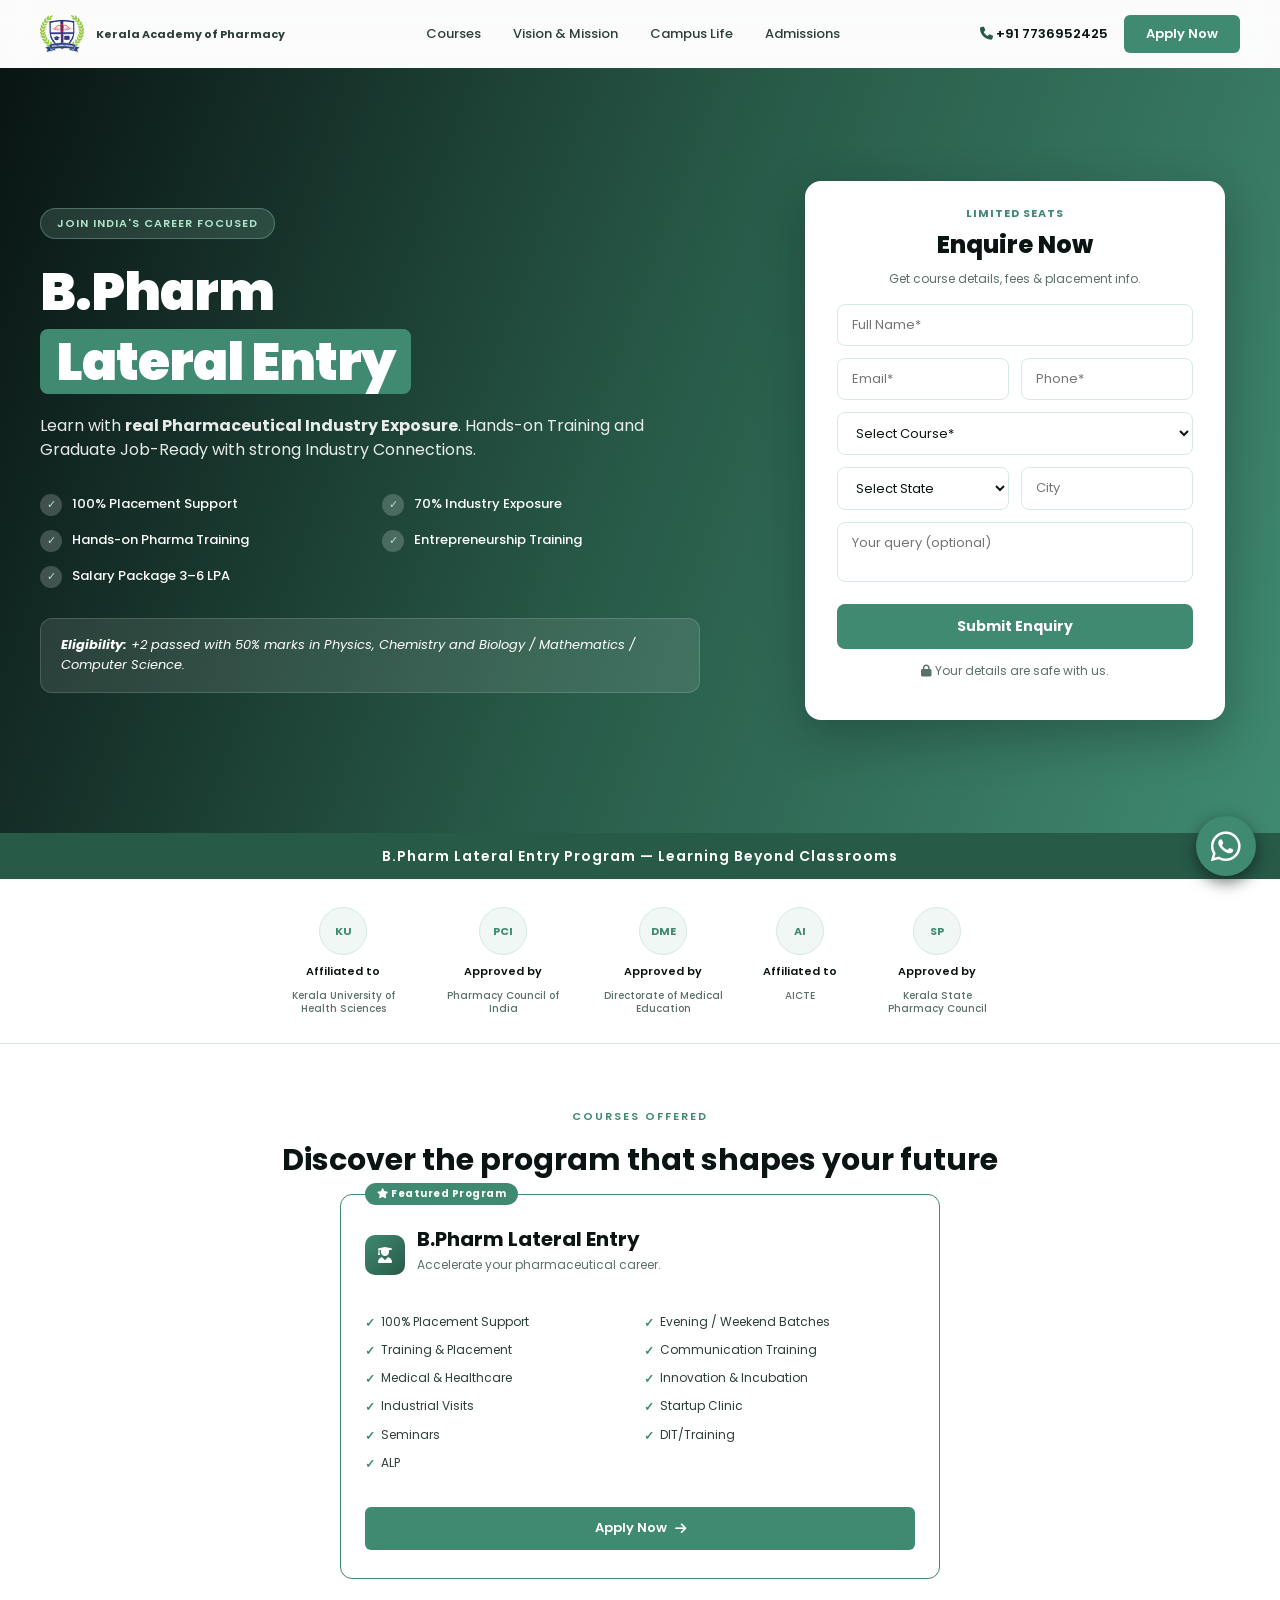
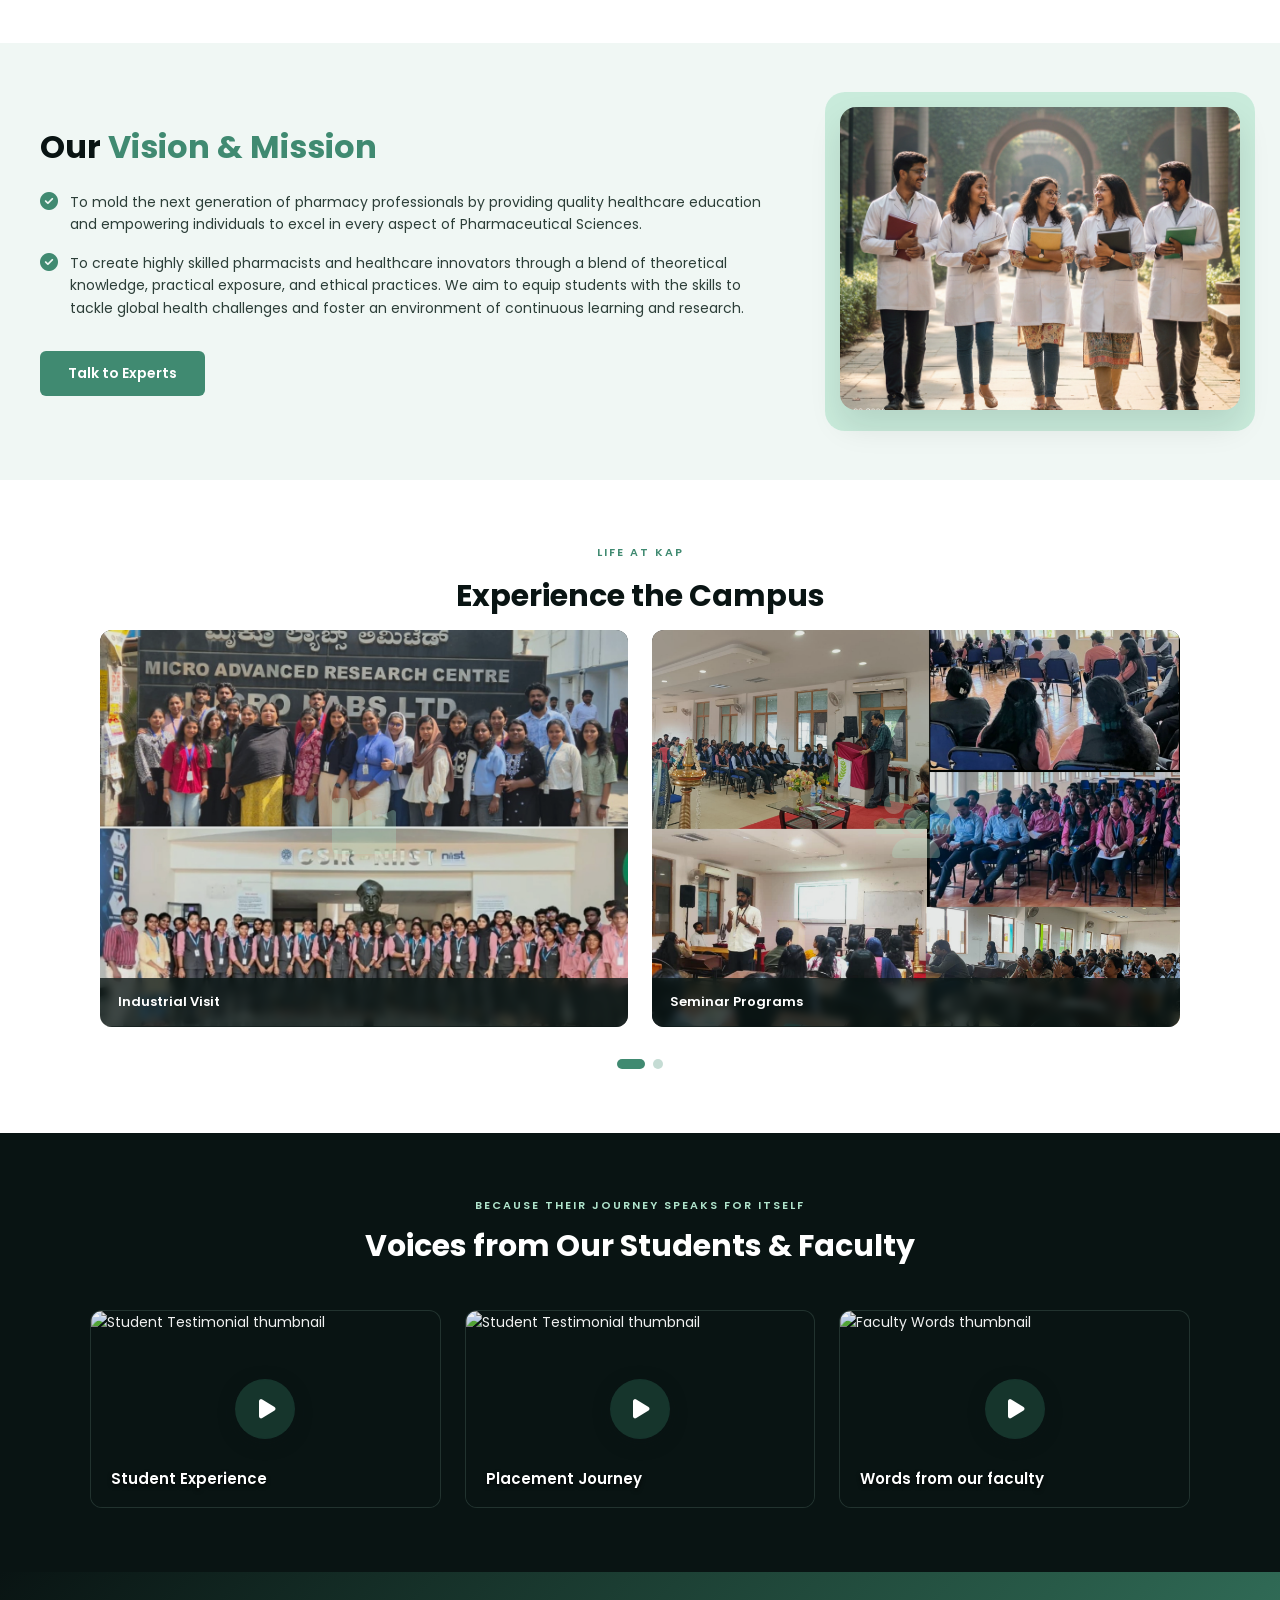
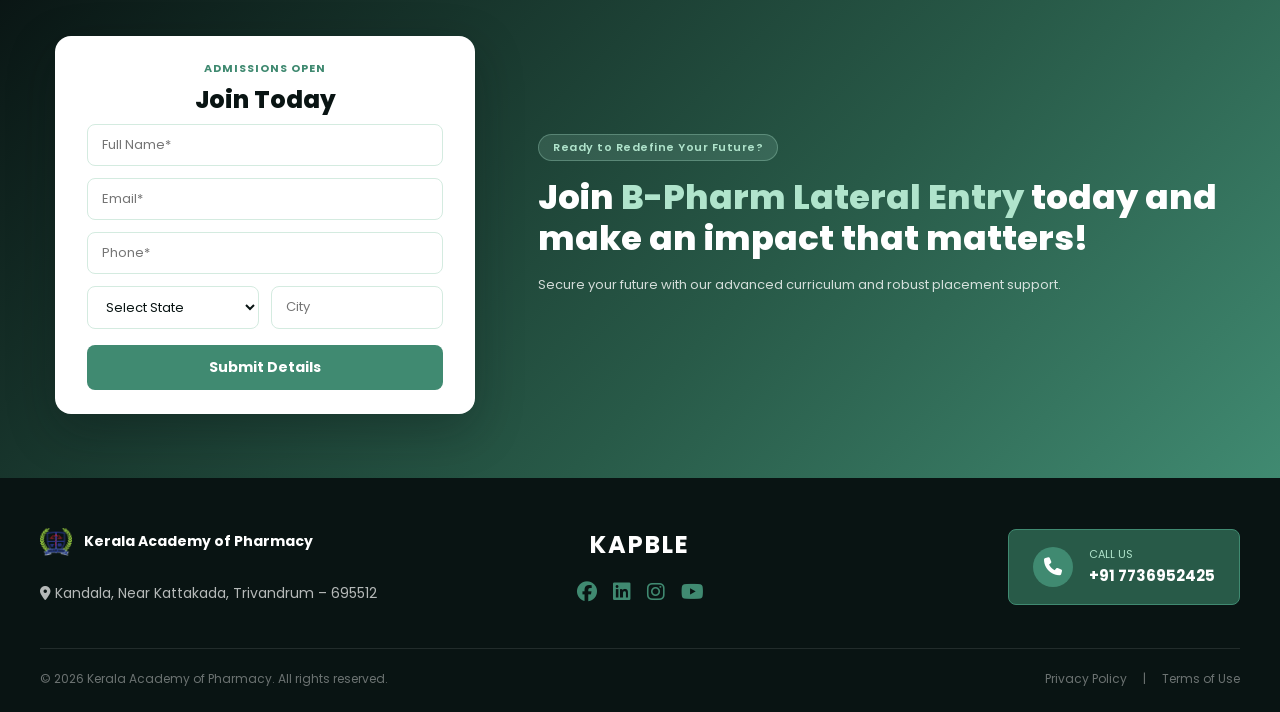
==== index.html @ 4aaebc6f "html file renamed to index.html" ====
<!DOCTYPE html>
<html lang="en">
<head>
  <meta charset="UTF-8" />
  <meta name="viewport" content="width=device-width, initial-scale=1.0"/>
  <title>B.Pharm Lateral Entry | Kerala Academy of Pharmacy</title>
  <meta name="description" content="Join India's Career Focused B.Pharm Lateral Entry program. Get 100% placement support, real pharmaceutical industry exposure, and hands-on training." />
  <meta name="keywords" content="B.Pharm Lateral Entry, Pharmacy College Kerala, KAP, Kerala Academy of Pharmacy, Pharmacy Admission" />
  <meta name="robots" content="index, follow" />
  
  <link href="https://fonts.googleapis.com/css2?family=Poppins:wght@300;400;500;600;700;800;900&display=swap" rel="stylesheet"/>
  <!-- FontAwesome Link -->
  <link rel="stylesheet" href="https://cdnjs.cloudflare.com/ajax/libs/font-awesome/6.5.2/css/all.min.css" />
  <link rel="stylesheet" href="styles.css" />
</head>
<body>

<!-- ══════════════════════════════
     NAVBAR
══════════════════════════════ -->
<nav class="navbar">
  <div class="navbar-logo">
    <div class="logo-box">
      <img src="media/KAPLogo1.png" alt="Kerala Academy of Pharmacy Official Logo" class="logo-img" />
    </div>
    <div class="logo-text">
      <p>Kerala Academy of Pharmacy</p>
    </div>
  </div>

  <button class="hamburger" id="hamburger" aria-label="Toggle Navigation Menu">
    <span></span>
    <span></span>
    <span></span>
  </button>
  <ul class="nav-links" id="nav-links">
    <li><a href="#courses">Courses</a></li>
    <li><a href="#vision">Vision & Mission</a></li>
    <li><a href="#campus-life">Campus Life</a></li>
    <li><a href="#admissions">Admissions</a></li>
  </ul>

  <div class="nav-right">
    <span class="nav-phone"><i class="fa-solid fa-phone" style="color: var(--teal);" aria-hidden="true"></i> +91 7736952425</span>
    <a href="#" class="btn-apply">Apply Now</a>
  </div>
</nav>

<!-- ══════════════════════════════
     HERO
══════════════════════════════ -->
<section class="hero">
  <div class="hero-content">
    <span class="hero-badge">Join India's Career Focused</span>
    <h1>
      B.Pharm<br/>
      <span>Lateral Entry</span>
    </h1>
    <p class="hero-desc">
      Learn with <strong>real Pharmaceutical Industry Exposure</strong>. Hands-on Training and Graduate Job-Ready with strong Industry Connections.
    </p>
    <ul class="hero-features">
      <li>100% Placement Support</li>
      <li>70% Industry Exposure</li>
      <li>Hands-on Pharma Training</li>
      <li>Entrepreneurship Training</li>
      <li>Salary Package 3–6 LPA</li>
    </ul>
    <p class="hero-eligibility">
      <strong>Eligibility:</strong> +2 passed with 50% marks in Physics, Chemistry and Biology / Mathematics / Computer Science.
    </p>
  </div>

  <div class="hero-form-wrap">
  <!-- EmailJS Hero Form -->
  <form id="hero-form" class="enquiry-form">
    <p class="form-tag">Limited Seats</p>
    <h3>Enquire Now</h3>
    <p>Get course details, fees & placement info.</p>
    
    <div class="form-row">
      <input type="text" name="fullname" placeholder="Full Name*" required />
    </div>
    <div class="form-row">
      <input type="email" name="email" placeholder="Email*" required />
      <input type="tel" name="phone" placeholder="Phone*" required />
    </div>
    <select name="course" required aria-label="Select Course">
      <option value="">Select Course*</option>
      <option value="B.Pharm Lateral Entry">B.Pharm Lateral Entry</option>
    </select>
    <div class="form-row">
      <select name="state" aria-label="Select State">
        <option value="">Select State</option>
        <option value="Kerala">Kerala</option>
        <option value="Karnataka">Karnataka</option>
        <option value="Tamil Nadu">Tamil Nadu</option>
      </select>
      <input type="text" name="city" placeholder="City" />
    </div>
    <textarea name="query" placeholder="Your query (optional)"></textarea>
    <button type="submit" class="btn-submit">Submit Enquiry</button>
    <p class="form-note"><i class="fa-solid fa-lock" aria-hidden="true"></i> Your details are safe with us.</p>
  </form>
  </div>
</section>

<!-- ══════════════════════════════
     DIVIDER BAR
══════════════════════════════ -->
<div class="blue-strip">
  B.Pharm Lateral Entry Program — Learning Beyond Classrooms
</div>

<!-- ══════════════════════════════
     AFFILIATIONS
══════════════════════════════ -->
<section class="affiliations">
  <div class="affil-logos">
    <div class="affil-item">
      <div class="affil-icon" aria-hidden="true">KU</div>
      <div class="affil-title">Affiliated to</div>
      <div class="affil-label">Kerala University of Health Sciences</div>
    </div>
    <div class="affil-item">
      <div class="affil-icon" aria-hidden="true">PCI</div>
      <div class="affil-title">Approved by</div>
      <div class="affil-label">Pharmacy Council of India</div>
    </div>
    <div class="affil-item">
      <div class="affil-icon" aria-hidden="true">DME</div>
      <div class="affil-title">Approved by</div>
      <div class="affil-label">Directorate of Medical Education</div>
    </div>
    <div class="affil-item">
      <div class="affil-icon" aria-hidden="true">AI</div>
      <div class="affil-title">Affiliated to</div>
      <div class="affil-label">AICTE</div>
    </div>
    <div class="affil-item">
      <div class="affil-icon" aria-hidden="true">SP</div>
      <div class="affil-title">Approved by</div>
      <div class="affil-label">Kerala State Pharmacy Council</div>
    </div>
  </div>
</section>

<!-- ══════════════════════════════
     COURSES OFFERED
══════════════════════════════ -->
<section class="section" style="background:#fff;" id="courses">
  <p class="section-label">Courses Offered</p>
  <h2 class="section-title">Discover the program that shapes your future</h2>
  
  <div class="single-course-wrap">
    <div class="course-card popular" style="width: 100%;">
      <span class="badge-popular"><i class="fa-solid fa-star" aria-hidden="true"></i> Featured Program</span>
      <div class="course-icon-wrap">
        <div class="course-icon orange"><i class="fa-solid fa-user-graduate" aria-hidden="true"></i></div>
        <div>
          <h4 style="font-size: 20px;">B.Pharm Lateral Entry</h4>
          <p class="tagline">Accelerate your pharmaceutical career.</p>
        </div>
      </div>
      <ul class="course-features two-col">
        <li>100% Placement Support</li>
        <li>Evening / Weekend Batches</li>
        <li>Training & Placement</li>
        <li>Communication Training</li>
        <li>Medical & Healthcare</li>
        <li>Innovation & Incubation</li>
        <li>Industrial Visits</li>
        <li>Startup Clinic</li>
        <li>Seminars</li>
        <li>DIT/Training</li>
        <li>ALP</li>
      </ul>
      <a href="#" class="btn-course orange full-width">Apply Now <i class="fa-solid fa-arrow-right" aria-hidden="true"></i></a>
    </div>
  </div>
</section>

<!-- ══════════════════════════════
     VISION & MISSION
══════════════════════════════ -->
<section class="vision-section" id="vision">
  <div class="vision-content">
    <h2>Our <span>Vision & Mission</span></h2>
    <ul class="vision-list">
      <li>
        <i class="fa-solid fa-check-circle" aria-hidden="true"></i>
        <span>To mold the next generation of pharmacy professionals by providing quality healthcare education and empowering individuals to excel in every aspect of Pharmaceutical Sciences.</span>
      </li>
      <li>
        <i class="fa-solid fa-check-circle" aria-hidden="true"></i>
        <span>To create highly skilled pharmacists and healthcare innovators through a blend of theoretical knowledge, practical exposure, and ethical practices. We aim to equip students with the skills to tackle global health challenges and foster an environment of continuous learning and research.</span>
      </li>
    </ul>
    <button class="btn-apply btn-large">Talk to Experts</button>
  </div>
  <div class="vision-img-wrap">
    <div class="vision-shape"></div>
    <img src="media/5studs.png" alt="Pharmacy students on campus" />
  </div>
</section>

<!-- ══════════════════════════════
     LIFE AT KAP (CAROUSEL)
══════════════════════════════ -->
<section class="life-section" id="campus-life">
  <p class="section-label">Life at KAP</p>
  <h2 class="section-title">Experience the Campus</h2>
  
  <div class="carousel-wrapper">
    <div class="life-grid-track" id="life-track">
      
      <!-- 🟢 SLIDE 1 (First 2 Images) -->
      <div class="carousel-slide">
        <div class="life-card">
          <img src="media/IV2.jpg" alt="Industrial Visit" class="life-img" />
          <span class="life-icon"><i class="fa-solid fa-industry" aria-hidden="true"></i></span>
          <div class="life-label-overlay">Industrial Visit</div>
        </div>
        <div class="life-card">
          <img src="media/Seminars.jpg" alt="Seminars" class="life-img" />
          <span class="life-icon"><i class="fa-solid fa-users" aria-hidden="true"></i></span>
          <div class="life-label-overlay">Seminar Programs</div>
        </div>
      </div>

      <!-- 🟢 SLIDE 2 (Next 2 Images) -->
      <div class="carousel-slide">
        <div class="life-card">
          <img src="media/tour.jpg" alt="Tours" class="life-img" />
          <span class="life-icon"><i class="fa-solid fa-flask" aria-hidden="true"></i></span>
          <div class="life-label-overlay">Tours</div>
        </div>
        <div class="life-card">
          <img src="media/Graduation1.jpg" alt="Graduation Ceremony" class="life-img" />
          <span class="life-icon"><i class="fa-solid fa-graduation-cap" aria-hidden="true"></i></span>
          <div class="life-label-overlay">Graduation Ceremony</div>
        </div>
      </div>

    </div>
  </div>

  <!-- 🟢 CAROUSEL DOTS -->
  <div class="carousel-dots">
    <span class="dot active" onclick="moveCarousel(0)"></span>
    <span class="dot" onclick="moveCarousel(1)"></span>
  </div>
</section>

<!-- ══════════════════════════════
     VOICES (VIDEO TESTIMONIALS)
══════════════════════════════ -->
<section class="video-section">
  <p class="section-label light-label">Because their journey speaks for itself</p>
  <h2 class="section-title light-title">Voices from Our Students & Faculty</h2>
  
  <div class="video-grid">
    <a href="https://www.youtube.com/watch?v=uso-Qebocdk" target="_blank" rel="noopener noreferrer" class="video-card">
      <img src="https://img.youtube.com/vi/uso-Qebocdk/maxresdefault.jpg" alt="Student Testimonial thumbnail" />
      <div class="play-btn"><i class="fa-solid fa-play" aria-hidden="true"></i></div>
      <div class="video-label">Student Experience</div>
    </a>
    
    <a href="https://www.youtube.com/watch?v=48_uMzlHrWw" target="_blank" rel="noopener noreferrer" class="video-card">
      <img src="https://img.youtube.com/vi/48_uMzlHrWw/maxresdefault.jpg" alt="Student Testimonial thumbnail" />
      <div class="play-btn"><i class="fa-solid fa-play" aria-hidden="true"></i></div>
      <div class="video-label">Placement Journey</div>
    </a>
    
    <a href="https://www.youtube.com/watch?v=5WJKaXCcrO8" target="_blank" rel="noopener noreferrer" class="video-card large">
      <img src="https://img.youtube.com/vi/5WJKaXCcrO8/maxresdefault.jpg" alt="Faculty Words thumbnail" />
      <div class="play-btn large-play"><i class="fa-solid fa-play" aria-hidden="true"></i></div>
      <div class="video-label large-label">Words from our faculty</div>
    </a>
  </div>
</section>

<!-- ══════════════════════════════
     BOTTOM CTA
══════════════════════════════ -->
<section class="cta-section reverse-layout" id="admissions">
  <div class="cta-content">
    <span class="cta-badge">Ready to Redefine Your Future?</span>
    <h2>
      Join <span>B-Pharm Lateral Entry</span> today and make an impact that matters!
    </h2>
    <p>Secure your future with our advanced curriculum and robust placement support.</p>
  </div>

  <div class="hero-form-wrap">
    <!-- EmailJS Bottom Form -->
    <form id="cta-form" class="enquiry-form">
      <p class="form-tag">Admissions Open</p>
      <h3>Join Today</h3>
      
      <input type="text" name="fullname" placeholder="Full Name*" required />
      <input type="email" name="email" placeholder="Email*" required />
      <input type="tel" name="phone" placeholder="Phone*" required />
      <div class="form-row">
        <select name="state" aria-label="Select State">
          <option value="">Select State</option>
          <option value="Kerala">Kerala</option>
        </select>
        <input type="text" name="city" placeholder="City" />
      </div>
      <!-- Hidden course field so EmailJS template receives the course data from this form too -->
      <input type="hidden" name="course" value="B.Pharm Lateral Entry" />
      
      <button type="submit" class="btn-submit" style="background: #408A71;">Submit Details</button>
    </form>
  </div>
</section>

<!-- ══════════════════════════════
     FOOTER
══════════════════════════════ -->
<footer class="footer">
  <div class="footer-grid">
    
    <div class="footer-col footer-contact">
      <div class="footer-logo">
        <div class="logo-box">
            <img src="media/KAPLogo1.png" alt="Kerala Academy of Pharmacy Official Logo" class="logo-img" />
        </div>
        <div class="footer-logo-text"><strong>Kerala Academy of Pharmacy</strong></div>
      </div>
      <p><span class="icon"><i class="fa-solid fa-location-dot" aria-hidden="true"></i></span> Kandala, Near Kattakada, Trivandrum – 695512</p>
    </div>

    <div class="footer-col footer-socials">
      <h3>KAPBLE</h3>
      <div class="social-icons">
        <a href="https://www.facebook.com/people/Kerala-Academy-of-Pharmacy/61562824125951/" aria-label="Facebook"><i class="fa-brands fa-facebook"></i></a>
        <a href="#" aria-label="LinkedIn"><i class="fa-brands fa-linkedin"></i></a>
        <a href="https://www.instagram.com/keralaacdemyofpharmacy/" aria-label="Instagram"><i class="fa-brands fa-instagram"></i></a>
        <a href="#" aria-label="YouTube"><i class="fa-brands fa-youtube"></i></a>
      </div>
    </div>

    <div class="footer-col footer-call-box">
       <div class="call-box">
         <div class="call-icon">
           <i class="fa-solid fa-phone" aria-hidden="true"></i>
         </div>
         <div>
           <div class="call-label">Call Us</div>
           <div class="call-number">+91 7736952425</div>
         </div>
       </div>
    </div>

  </div>
  <div class="footer-bottom">
    <div>© 2026 Kerala Academy of Pharmacy. All rights reserved.</div>
    <div class="footer-legal">
      <a href="#">Privacy Policy</a> | <a href="#">Terms of Use</a>
    </div>
  </div>
</footer>

<a href="https://wa.me/917736952425" class="floating-whatsapp" target="_blank" aria-label="Chat with us on WhatsApp">
  <i class="fa-brands fa-whatsapp" aria-hidden="true"></i>
</a>

<!-- ══════════════════════════════
     SCRIPTS
══════════════════════════════ -->
<!-- 1. EmailJS Library -->
<script type="text/javascript" src="https://cdn.jsdelivr.net/npm/@emailjs/browser@3/dist/email.min.js"></script>

<!-- 2. UI and Logic Scripts -->
<script>
  // --- UI Interactivity ---
  const hamburger = document.getElementById('hamburger');
  const navLinks = document.getElementById('nav-links');

  // Add a click event to toggle the 'active' classes
  hamburger.addEventListener('click', () => {
    hamburger.classList.toggle('active');
    navLinks.classList.toggle('active');
  });

  // Navbar Scroll Effect (Transparent to Solid)
  window.addEventListener('scroll', () => {
    if (window.scrollY > 50) {
      navbar.classList.add('scrolled');
    } else {
      navbar.classList.remove('scrolled');
    }
  });

  // Carousel Slide Logic
  function moveCarousel(slideIndex) {
    const track = document.getElementById('life-track');
    const dots = document.querySelectorAll('.carousel-dots .dot');
    
    // Slide the track based on the index (0% or -50%)
    track.style.transform = `translateX(-${slideIndex * 50}%)`;
    
    // Update active dot styling
    dots.forEach(dot => dot.classList.remove('active'));
    dots[slideIndex].classList.add('active');
  }

  // --- EmailJS Setup & Submission Logic ---
  (function() {
    emailjs.init("7Ok7ocBR25mQbYkBG");
  })();

  function attachEmailJSListener(formId) {
    const form = document.getElementById(formId);
    if (!form) return;

    form.addEventListener('submit', function(event) {
      event.preventDefault(); // Prevents the page from refreshing

      const btn = form.querySelector('.btn-submit');
      const originalText = btn.textContent;
      const originalColor = btn.style.background;
      
      btn.textContent = 'Sending...'; // Show loading state

      emailjs.sendForm('service_w1ddrhw', 'template_srrf7c2', this)
        .then(function() {
          // On Success
          btn.textContent = 'Success! We will contact you.';
          btn.style.background = '#285A48';
          form.reset(); // Clear the fields
          
          setTimeout(() => {
            btn.textContent = originalText;
            btn.style.background = originalColor;
          }, 4000);
          
        }, function(error) {
          // On Error
          btn.textContent = 'Failed. Try Again.';
          btn.style.background = '#e11d48'; // Turn red for error
          console.error('EmailJS Error:', error);
          
          setTimeout(() => {
            btn.textContent = originalText;
            btn.style.background = originalColor;
          }, 3000);
        });
    });
  }
  
  const navItems = document.querySelectorAll('.nav-links a');
  const navbar = document.querySelector('.navbar');

  navItems.forEach(item => {
    item.addEventListener('click', function(e) {
      const targetId = this.getAttribute('href');
      
      // Only run if it's an ID link
      if (!targetId || !targetId.startsWith('#')) return;
      
      const targetElement = document.querySelector(targetId);
      if (!targetElement) return;

      e.preventDefault();

      // Close mobile menu
      document.getElementById('hamburger').classList.remove('active');
      document.getElementById('nav-links').classList.remove('active');

      // Calculate position
      const navbarHeight = navbar.offsetHeight;
      const targetPosition = targetElement.getBoundingClientRect().top + window.scrollY - navbarHeight - 20;
      const startPosition = window.scrollY;
      const distance = targetPosition - startPosition;
      const duration = 600; // Time in milliseconds (0.6 seconds)
      let start = null;

      // Custom animation loop
      function step(timestamp) {
        if (!start) start = timestamp;
        const progress = timestamp - start;
        
        // Easing function (easeOutQuart) for butter-smooth effect
        const ease = 1 - Math.pow(1 - progress / duration, 4);
        
        window.scrollTo(0, startPosition + distance * ease);
        
        if (progress < duration) {
          window.requestAnimationFrame(step);
        } else {
          // Snap to exact position at the end
          window.scrollTo(0, targetPosition);
        }
      }

      window.requestAnimationFrame(step);
    });
  });

  // Attach logic to both forms
  attachEmailJSListener('hero-form');
  attachEmailJSListener('cta-form');
</script>
</body>
</html>
---- styles.css ----
/* ── RESET & ROOT ── */
*, *::before, *::after { box-sizing: border-box; margin: 0; padding: 0; }

:root {
  --kap-darkest: #091413;
  --kap-dark: #285A48;
  --kap-main: #408A71;
  --kap-light: #B0E4CC;
  

  --orange: var(--kap-main);      
  --teal: var(--kap-dark);        
  --dark-teal: var(--kap-darkest);
  
  --text-dark: var(--kap-darkest);
  --text-mid: #2c3e38;          
  --text-light: #5a7068;      
  --bg-light: #f0f7f4;     
  --white: #fff;
  --border: #d4ebe0;             
  --font: 'Poppins', sans-serif;
}

html { 
  background-color: #f0f2f5;
  scroll-padding-top: 80px;
}

body { 
  font-family: var(--font); 
  color: var(--text-dark); 
  font-size: 14px; 
  line-height: 1.6; 
}

.navbar, .hero, .affiliations, .section, .why-kap-section, 
.life-section, .testimonials-section, .cta-section, .vision-section, .video-section {
  padding-left: max(40px, calc((100% - 1200px) / 2)) !important;
  padding-right: max(40px, calc((100% - 1200px) / 2)) !important;
}

.footer {
  padding-left: max(40px, calc((100% - 1200px) / 2)) !important;
  padding-right: max(40px, calc((100% - 1200px) / 2)) !important;
}
a { text-decoration: none; color: inherit; }
ul { list-style: none; }

/* ── NAVBAR ── */
.navbar {
  background: rgba(255, 255, 255, 0.7); 
  backdrop-filter: blur(12px);
  -webkit-backdrop-filter: blur(12px);
  display: flex;
  align-items: center;
  justify-content: space-between;
  padding: 12px 40px;
  box-shadow: none; 
  position: sticky;
  top: 0;
  z-index: 100;
  transition: background-color 0.3s ease, box-shadow 0.3s ease; 
}

.navbar.scrolled {
  background: rgba(255, 255, 255, 1);
  box-shadow: 0 4px 15px rgba(9, 20, 19, 0.08); 
}

.navbar-logo .logo-text { 
  font-size: 16px; 
  color: var(--kap-dark); 
  line-height: 1.3; 
  font-weight: 800; 
}

.navbar-logo .logo-text p {
  margin: 0;
  font-weight: 700;
}

.navbar-logo { display: flex; align-items: center; gap: 12px; }
.navbar-logo .logo-box { width: 44px; height: 44px; display: flex; align-items: center; justify-content: center; }
.logo-img { width: 100%; height: 100%; object-fit: contain; }
.navbar-logo .logo-text strong { display: block; font-size: 15px; font-weight: 700; color: var(--kap-dark); white-space: nowrap; }
.navbar-logo .logo-text { font-size: 11px; color: var(--text-mid); line-height: 1.3; }

.nav-links { display: flex; gap: 32px; font-size: 13px; font-weight: 500; color: var(--text-mid); }
.nav-links a:hover { color: var(--kap-main); }

.nav-right { display: flex; align-items: center; gap: 16px; }
.nav-phone { font-size: 13px; font-weight: 600; color: var(--text-dark); }

.btn-apply {
  background: var(--kap-main); color: #fff;
  padding: 9px 22px; border-radius: 6px;
  font-weight: 600; font-size: 13px;
  transition: background .2s; border: none; cursor: pointer; font-family: var(--font);
}
.btn-apply:hover { background: var(--kap-dark); }
.btn-large { padding: 12px 28px; font-size: 14px; display: inline-block; }

.hamburger {
  display: none; flex-direction: column; gap: 5px; background: transparent;
  border: none; cursor: pointer; padding: 5px; z-index: 101;
}
.hamburger span { width: 25px; height: 3px; background-color: var(--text-dark); border-radius: 2px; transition: all 0.3s ease-in-out; }

/* ── HERO ── */
.hero {
  background: linear-gradient(110deg, var(--kap-darkest) 0%, var(--kap-dark) 50%, var(--kap-main) 100%);
  position: relative; overflow: hidden; padding-top: 60px; padding-bottom: 60px;
  display: flex; gap: 60px; align-items: center; justify-content: space-between; min-height: 85vh; 
}

.hero-content { position: relative; flex: 1; width: 100%; max-width: 55%; }
.hero-form-wrap { position: relative; flex-shrink: 0; width: 100%; max-width: 450px; } 

.hero-badge {
  display: inline-block; background: rgba(176, 228, 204, 0.15); /* Tinted with the mint */
  color: var(--kap-light); font-size: 11px; font-weight: 600; padding: 6px 16px; border-radius: 20px; 
  margin-bottom: 24px; letter-spacing: 1px; text-transform: uppercase; border: 1px solid rgba(176, 228, 204, 0.3);
}

.hero h1 { font-size: 52px; font-weight: 900; color: #fff; line-height: 1.1; margin-bottom: 20px; letter-spacing: -1px; }
.hero h1 span { background-color: var(--kap-main); padding: 4px 16px; border-radius: 8px; display: inline-block; margin-top: 8px; }

.hero-desc { color: rgba(255,255,255,0.9); font-size: 16px; margin-bottom: 32px; line-height: 1.5; }
.hero-features { display: grid; grid-template-columns: 1fr 1fr; gap: 14px 24px; margin-bottom: 30px; }
.hero-features li { color: #fff; font-size: 13px; font-weight: 500; display: flex; align-items: center; gap: 10px; }
.hero-features li::before {
  content: '✓'; background: rgba(255, 255, 255, 0.2); color: var(--kap-light);
  width: 22px; height: 22px; border-radius: 50%; display: flex; align-items: center; justify-content: center;
  font-size: 11px; flex-shrink: 0;
}

.hero-eligibility { 
  background: rgba(255, 255, 255, 0.1); border: 1px solid rgba(255, 255, 255, 0.15);
  color: #fff; font-size: 13px; font-style: italic; padding: 16px 20px; border-radius: 12px; margin-top: 20px;
}

/* ── ENQUIRY FORM ── */
.enquiry-form {
  background: #fff; border-radius: 16px; padding: 24px 32px; 
  box-shadow: 0 16px 48px rgba(9, 20, 19, 0.3); width: 100%; max-width: 420px; margin: 0 auto; 
}
.enquiry-form .form-tag { color: var(--kap-main); font-size: 11px; font-weight: 700; text-transform: uppercase; letter-spacing: 1px; margin-bottom: 4px; text-align: center; }
.enquiry-form h3 { font-size: 24px; font-weight: 800; margin-bottom: 4px; text-align: center; color: var(--text-dark); }
.enquiry-form p { font-size: 12px; color: var(--text-light); margin-bottom: 16px; text-align: center; }
.enquiry-form input, .enquiry-form select, .enquiry-form textarea {
  width: 100%; border: 1px solid var(--border); border-radius: 8px; padding: 10px 14px; 
  font-family: var(--font); font-size: 13px; color: var(--text-dark); margin-bottom: 12px; outline: none; background: #fff; transition: border-color 0.2s;
}
.enquiry-form input:focus, .enquiry-form select:focus, .enquiry-form textarea:focus { border-color: var(--kap-main); }
.form-row { display: flex; gap: 12px; } 
.form-row input, .form-row select { flex: 1; }
.enquiry-form textarea { resize: none; height: 60px; } 

.btn-submit {
  width: 100%; background: var(--kap-main); color: #fff; border: none; border-radius: 8px; 
  padding: 12px; font-size: 14px; font-weight: 700; cursor: pointer; font-family: var(--font); transition: background .2s; margin-top: 4px; 
}
.btn-submit:hover { background: var(--kap-dark); }
.form-note { font-size: 11px; color: var(--text-light); text-align: center; margin-top: 12px; }

.blue-strip {
  background: var(--kap-dark); color: #fff; text-align: center; padding: 12px; 
  font-weight: 600; font-size: 14px; letter-spacing: 1px;
}

/* ── AFFILIATIONS ── */
.affiliations { background: #fff; padding: 28px 40px; border-bottom: 1px solid var(--border); }
.affiliations-label { text-align: center; font-size: 11px; font-weight: 600; letter-spacing: 2px; color: var(--text-light); text-transform: uppercase; margin-bottom: 20px; }
.affil-logos { display: flex; justify-content: center; gap: 40px; flex-wrap: wrap; }
.affil-item { display: flex; flex-direction: column; align-items: center; gap: 8px; text-align: center; max-width: 120px; }
.affil-icon { width: 48px; height: 48px; border-radius: 50%; background: var(--bg-light); display: flex; align-items: center; justify-content: center; color: var(--kap-main); font-weight: 700; font-size: 11px; border: 1px solid var(--border); }
.affil-label { font-size: 10px; color: var(--text-light); font-weight: 500; line-height: 1.3; }
.affil-title { font-size: 11px; font-weight: 600; color: var(--text-dark); }

/* ── COURSES SECTION ── */
.section { padding: 64px 40px; }
.section-label { text-align: center; font-size: 11px; font-weight: 600; letter-spacing: 2px; color: var(--kap-main); text-transform: uppercase; margin-bottom: 10px; }
.section-title { text-align: center; font-size: 30px; font-weight: 700; margin-bottom: 10px; color: var(--text-dark); }
.section-sub { text-align: center; font-size: 14px; color: var(--text-light); max-width: 560px; margin: 0 auto 40px; }

.courses-grid { display: grid; grid-template-columns: 1fr 1fr; gap: 24px; max-width: 960px; margin: 0 auto; }
.single-course-wrap { display: flex; justify-content: center; max-width: 600px; margin: 0 auto; } 

.course-card { border: 1.5px solid var(--border); border-radius: 12px; padding: 28px 24px; background: #fff; position: relative; transition: box-shadow .2s, border-color .2s; }
.course-card:hover { box-shadow: 0 8px 32px rgba(9, 20, 19, 0.08); border-color: var(--kap-main); }
.course-card.popular { border-color: var(--kap-main); }
.badge-popular { position: absolute; top: -12px; left: 24px; background: var(--kap-main); color: #fff; font-size: 10px; font-weight: 700; padding: 3px 12px; border-radius: 20px; letter-spacing: .5px; }
.course-icon-wrap { display: flex; align-items: center; gap: 12px; margin-bottom: 14px; }
.course-icon { width: 40px; height: 40px; border-radius: 10px; background: linear-gradient(135deg, var(--kap-dark), var(--kap-darkest)); display: flex; align-items: center; justify-content: center; color: #fff; font-size: 16px; }
.course-icon.orange { background: linear-gradient(135deg, var(--kap-main), var(--kap-dark)); }
.course-card h4 { font-size: 16px; font-weight: 700; color: var(--text-dark); }
.course-card .tagline { font-size: 12px; color: var(--text-light); margin-bottom: 14px; }
.salary-badge { background: var(--bg-light); color: var(--kap-dark); font-size: 12px; font-weight: 600; padding: 6px 14px; border-radius: 6px; display: inline-block; margin-bottom: 18px; border: 1px solid var(--border); }

.course-features { display: grid; grid-template-columns: 1fr 1fr; gap: 8px; margin-bottom: 22px; }
.course-features.two-col { grid-template-columns: 1fr 1fr; margin-top: 24px; }
.course-features li { font-size: 12px; color: var(--text-mid); display: flex; align-items: flex-start; gap: 6px; }
.course-features li::before { content: '✓'; color: var(--kap-main); font-weight: 700; flex-shrink: 0; margin-top: 1px; }

.btn-course { display: inline-flex; align-items: center; gap: 8px; border: none; border-radius: 6px; padding: 11px 22px; font-size: 13px; font-weight: 600; cursor: pointer; font-family: var(--font); transition: opacity .2s; text-decoration: none; }
.btn-course.full-width { width: 100%; justify-content: center; margin-top: 12px; }
.btn-course.orange { background: var(--kap-main); color: #fff; }
.btn-course.teal { background: var(--kap-dark); color: #fff; }
.btn-course:hover { opacity: .88; }

/* ── VISION & MISSION ── */
.vision-section { background: var(--bg-light); padding: 64px 40px; display: flex; gap: 64px; align-items: center; }
.vision-content { flex: 1; }
.vision-content h2 { font-size: 32px; font-weight: 700; color: var(--text-dark); margin-bottom: 24px; line-height: 1.25; }
.vision-content h2 span { color: var(--kap-main); }
.vision-list { display: flex; flex-direction: column; gap: 16px; margin-bottom: 32px; }
.vision-list li { display: flex; align-items: flex-start; gap: 12px; font-size: 14px; color: var(--text-mid); line-height: 1.6; }
.vision-list li i { color: var(--kap-main); font-size: 18px; margin-top: 2px; }
.vision-img-wrap { flex: 1; max-width: 400px; position: relative; }
.vision-img-wrap img { width: 100%; border-radius: 16px; box-shadow: 0 16px 32px rgba(9, 20, 19, 0.1); background: #e2e8f0; position: relative; z-index: 2; }
.vision-shape { position: absolute; inset: -15px; background: var(--kap-light); border-radius: 20px; z-index: 1; opacity: 0.6; }

/* ── LIFE AT KAP ── */
.life-section { background: #fff; padding: 64px 40px; }

.carousel-wrapper {
  overflow: hidden;
  max-width: 1080px;
  margin: 0 auto;
}

.life-grid-track {
  display: flex;
  width: 200%; 
  transition: transform 0.5s ease-in-out;
}

.carousel-slide {
  width: 50%; 
  display: grid;
  grid-template-columns: 1fr 1fr;
  gap: 24px;
}

/* Make the cards significantly taller */
.life-card {
  height: 380px;
  border-radius: 12px; 
  overflow: hidden; 
  position: relative; 
  background: var(--kap-darkest); 
  display: flex; 
  align-items: flex-end; 
  cursor: pointer; 
}

/* Adjusted Height */
.life-card {
  height: 280px; 
  border-radius: 12px; 
  overflow: hidden; 
  position: relative; 
  background: var(--kap-darkest); 
  display: flex; 
  align-items: flex-end; 
  cursor: pointer; 
}

.life-card {
  height: 397px; 
  border-radius: 12px; 
  overflow: hidden; 
  position: relative; 
  background: var(--kap-darkest); 
  display: flex; 
  align-items: flex-end; 
  cursor: pointer; 
}

.life-img { 
  position: absolute; 
  inset: 0; 
  width: 100%; 
  height: 100%; 
  object-fit: contain;
  z-index: 0; 
  transition: transform 0.5s ease; 
  opacity: 0.9; 
}
.life-label-overlay { position: relative; z-index: 2; background: rgba(9, 20, 19, 0.75); backdrop-filter: blur(4px); width: 100%; padding: 14px 18px; color: #fff; font-size: 13px; font-weight: 600; }
.life-icon { position: absolute; top: 50%; left: 50%; transform: translate(-50%,-50%); z-index: 1; opacity: 0.3; font-size: 64px; transition: opacity 0.3s ease; color: var(--kap-light); }
.life-card:hover .life-icon { opacity: 0.7; }

/* Dot Styling */
.carousel-dots {
  display: flex;
  justify-content: center;
  align-items: center;
  gap: 8px;
  margin-top: 32px;
}
.carousel-dots .dot {
  width: 10px;
  height: 10px;
  border-radius: 50%;
  background: rgba(64, 138, 113, 0.3);
  cursor: pointer;
  transition: all 0.3s ease;
}
.carousel-dots .dot.active {
  background: var(--kap-main);
  width: 28px;
  border-radius: 10px;
}

@media (max-width: 768px) {
  .carousel-slide {
    grid-template-columns: 1fr;
  }
  .life-card {
    height: 280px; 
  }
}

/* ── VIDEO TESTIMONIALS ── */
.video-section { background: var(--kap-darkest); padding: 64px 40px; color: #fff; }
.light-label { color: var(--kap-light); margin-bottom: 8px; }
.light-title { color: #fff; margin-bottom: 40px; }

.video-grid { 
  display: grid; 
  grid-template-columns: repeat(3, 1fr); 
  gap: 24px; 
  max-width: 1100px; 
  margin: 0 auto; 
}

.video-card { 
  position: relative; 
  border-radius: 12px; 
  overflow: hidden; 
  background: var(--kap-darkest); 
  cursor: pointer; 
  aspect-ratio: 16/9; 
  display: flex; 
  align-items: center; 
  justify-content: center; 
  border: 1px solid rgba(176, 228, 204, 0.15); 
  transition: transform 0.3s ease, box-shadow 0.3s ease;
}

.video-card:hover {
  transform: translateY(-6px);
  box-shadow: 0 12px 30px rgba(0, 0, 0, 0.5);
}

.video-card img { 
  position: absolute; 
  inset: 0; 
  width: 100%; 
  height: 100%; 
  object-fit: cover; 
  opacity: 0.95; 
  transition: transform 0.5s ease, opacity 0.3s ease; 
}

.video-card:hover img { 
  transform: scale(1.05);
  opacity: 0.75; 
}

.video-card::after {
  content: '';
  position: absolute;
  inset: 0;
  background: linear-gradient(to top, rgba(9, 20, 19, 0.9) 0%, rgba(9, 20, 19, 0.1) 45%, rgba(0,0,0,0) 100%);
  z-index: 1;
  pointer-events: none;
}

.play-btn { 
  position: relative; 
  z-index: 2; 
  width: 60px; 
  height: 60px; 
  background: rgba(47, 109, 88, 0.379); 
  backdrop-filter: blur(1px);
  -webkit-backdrop-filter: blur(1px);
  border-radius: 50%; 
  display: flex; 
  align-items: center; 
  justify-content: center; 
  font-size: 22px; 
  color: #fff; 
  box-shadow: 0 4px 15px rgba(9, 20, 19, 0.5); 
  transition: transform 0.2s, background 0.2s; 
}
.play-btn i { margin-left: 4px; }

.video-card:hover .play-btn { 
  transform: scale(1.15); 
  background: rgba(176, 228, 204, 0.9); 
  color: var(--kap-darkest); 
}

.video-label { 
  position: absolute; 
  bottom: 16px; 
  left: 20px; 
  z-index: 2; 
  font-weight: 600; 
  font-size: 15px; 
  text-shadow: 0 2px 4px rgba(0,0,0,0.8);
}

/* ── BOTTOM CTA ── */
.cta-section { background: linear-gradient(135deg, var(--kap-darkest) 0%, var(--kap-dark) 60%, var(--kap-main) 100%); padding: 64px 40px; display: flex; gap: 48px; align-items: flex-start; }
.cta-section.reverse-layout { flex-direction: row-reverse; align-items: center; }
.cta-content { flex: 1; }
.cta-badge { display: inline-block; background: rgba(176, 228, 204, 0.15); color: var(--kap-light); font-size: 11px; font-weight: 600; padding: 4px 14px; border-radius: 20px; margin-bottom: 16px; letter-spacing: .5px; border: 1px solid rgba(176, 228, 204, 0.3); }
.cta-content h2 { font-size: 34px; font-weight: 800; color: #fff; line-height: 1.2; margin-bottom: 16px; }
.cta-content h2 span { color: var(--kap-light); }
.cta-content p { color: rgba(255,255,255,0.8); font-size: 13px; margin-bottom: 20px; }

/* ── FOOTER ── */
.footer { background: var(--kap-darkest); color: rgba(255,255,255,0.7); padding: 48px 40px 24px; }
.footer-grid { display: grid; grid-template-columns: 1fr 1fr 1fr; gap: 48px; margin-bottom: 40px; }
.footer-logo { display: flex; align-items: center; gap: 12px; margin-bottom: 24px; }
.footer-logo .logo-box { width: 32px; height: 32px; display: flex; align-items: center; justify-content: center; }
.footer-logo-text { font-size: 12px; color: rgba(255,255,255,0.7); }
.footer-logo-text strong { color: #fff; font-size: 14px; display: block; }
.footer-socials { text-align: center; display: flex; flex-direction: column; align-items: center; justify-content: center; }
.footer-socials h3 { color: #fff; font-size: 24px; letter-spacing: 2px; margin-bottom: 12px; }
.social-icons { display: flex; gap: 16px; font-size: 20px; color: var(--kap-main); }
.social-icons a:hover { color: var(--kap-light); transition: 0.2s; }
.footer-call-box { display: flex; align-items: center; justify-content: flex-end; }
.call-box { background: var(--kap-dark); padding: 16px 24px; border-radius: 8px; border: 1px solid var(--kap-main); display: flex; align-items: center; gap: 16px; }
.call-icon { width: 40px; height: 40px; background: var(--kap-main); border-radius: 50%; display: flex; align-items: center; justify-content: center; color: #fff; font-size: 18px; }
.call-label { font-size: 11px; color: var(--kap-light); text-transform: uppercase; }
.call-number { color: #fff; font-weight: 700; font-size: 15px; }
.footer-bottom { border-top: 1px solid rgba(255,255,255,0.1); padding-top: 20px; font-size: 12px; color: rgba(255,255,255,0.4); display: flex; justify-content: space-between; align-items: center; flex-wrap: wrap; }
.footer-legal { display: flex; gap: 16px; }
.footer-legal a:hover { color: #fff; }

/* ── FLOATING WHATSAPP BUTTON ── */
.floating-whatsapp {
  position: fixed;
  bottom: 24px;
  right: 24px;
  width: 60px;
  height: 60px;
  background-color: var(--kap-main); 
  color: #fff; 
  border-radius: 50%;
  display: flex;
  align-items: center;
  justify-content: center;
  font-size: 34px;
  box-shadow: 0 6px 16px rgba(9, 20, 19, 0.6); 
  z-index: 999;
  text-decoration: none;
  transition: all 0.3s ease;
  animation: whatsapp-pulse 2s infinite;
}

.floating-whatsapp:hover {
  background-color: var(--kap-dark); 
  color: var(--kap-light);
  transform: translateY(-4px) scale(1.05);
  box-shadow: 0 8px 20px rgba(9, 20, 19, 0.8);
}

@keyframes whatsapp-pulse {
  0% { box-shadow: 0 0 0 0 rgba(64, 138, 113, 0.6); }
  70% { box-shadow: 0 0 0 16px rgba(64, 138, 113, 0); }
  100% { box-shadow: 0 0 0 0 rgba(64, 138, 113, 0); }
}

@media (max-width: 1200px) {
  .hero { gap: 30px; min-height: auto; padding-top: 50px; padding-bottom: 50px; }
  .hero h1 { font-size: 46px; }
  .hero-content { max-width: 50%; }
  .hero-form-wrap { max-width: 420px; }
}

@media (max-width: 992px) {
  .hide-on-mobile { display: none; }
  .navbar-logo .logo-text { display: none; }
  .navbar { padding: 12px 16px; flex-direction: row !important; }
  .navbar-logo { order: 1; }
  .nav-right { order: 2; margin-left: auto; width: auto !important; flex-direction: row !important; }
  .btn-apply { width: auto !important; padding: 6px 14px; font-size: 12px; }
  .hamburger { display: flex; order: 3; margin-left: 12px; margin-right: 0; }
  .nav-phone { display: none; }

  .nav-links {
    display: flex; position: absolute; top: 100%; left: 0; width: 100%;
    background-color: #fff; flex-direction: column; align-items: center; padding: 0;
    box-shadow: 0 10px 15px rgba(9, 20, 19, 0.1); max-height: 0; overflow: hidden;
    transition: max-height 0.3s ease-in-out, padding 0.3s ease-in-out;
  }
  .nav-links.active { max-height: 300px; padding: 20px 0; border-bottom: 1px solid var(--border); }
  .hamburger.active span:nth-child(1) { transform: translateY(8px) rotate(45deg); }
  .hamburger.active span:nth-child(2) { opacity: 0; }
  .hamburger.active span:nth-child(3) { transform: translateY(-8px) rotate(-45deg); }

  .hero { flex-direction: column; align-items: center; text-align: center; }
  .hero-content { max-width: 100%; margin-bottom: 32px; }
  .hero h1 { font-size: 42px; }
  .hero-form-wrap { width: 100%; max-width: 550px; margin: 0 auto; }
  .hero-features { text-align: left; justify-content: center; }
  
  .vision-section { flex-direction: column; text-align: center; }
  .vision-list li { text-align: left; }
  
  
  .video-grid { 
    grid-template-columns: 1fr;
    max-width: 600px; 
    margin: 0 auto;
  }
  .cta-section.reverse-layout { flex-direction: column; text-align: center; }
  
  .courses-grid, .testimonials-grid { grid-template-columns: 1fr; max-width: 600px; margin: 0 auto; }
  .life-grid { grid-template-columns: 1fr; }
  .life-card.tall { min-height: 250px; }
  
  .footer-grid { grid-template-columns: 1fr; gap: 32px; text-align: center; }
  .footer-logo { justify-content: center; }
  .footer-call-box { justify-content: center; }
  .footer-bottom { flex-direction: column; gap: 12px; }
}

@media (max-width: 768px) {
  .section, .why-kap-section, .life-section, .testimonials-section, .cta-section, .hero, .vision-section, .video-section { 
    padding: 40px 20px !important; 
  }
  .affiliations { padding: 24px 20px; }
  .hero h1 { font-size: 32px; }
  .hero-form-wrap { max-width: 100%; } 
  .enquiry-form { padding: 24px 20px; } 
  .section-title { font-size: 24px; }
  .vision-content h2 { font-size: 26px; }

  .hero-features { grid-template-columns: 1fr; }
  .course-features.two-col { grid-template-columns: 1fr; }
  
  .form-row { flex-direction: column; gap: 0; }
  .form-row input, .form-row select { margin-bottom: 16px; width: 100%; }
  .affil-logos { gap: 24px; }
  .footer { padding: 40px 20px 20px !important; }

  .floating-whatsapp {
    bottom: 20px;
    right: 20px;
    width: 52px;
    height: 52px;
    font-size: 28px;
  }
}

@media (max-width: 460px) {
  .navbar { padding-left: 8px !important; padding-right: 8px !important; }
  .navbar-logo .logo-box { width: 36px; height: 36px; } 
  .btn-apply { padding: 6px 10px; font-size: 11px; }
  .hamburger { margin-left: 8px; margin-right: 0 !important; }

  .section, .why-kap-section, .life-section, .testimonials-section, .cta-section, .hero, .vision-section, .video-section { 
    padding: 30px 16px !important; 
  }
  
  .hero h1 { font-size: 26px; }
  .hero-desc { font-size: 13px; }
  .section-title { font-size: 22px; }
  
  .enquiry-form { padding: 20px 16px; }
  .enquiry-form h3 { font-size: 20px; }
  .form-row input, .form-row select { padding: 10px 12px; font-size: 13px; }
  .btn-submit { padding: 12px; font-size: 13px; }
  .footer { padding: 30px 16px 16px !important; }

  .floating-whatsapp {
    bottom: 16px;
    right: 16px;
    width: 48px;
    height: 48px;
    font-size: 26px;
  }
}
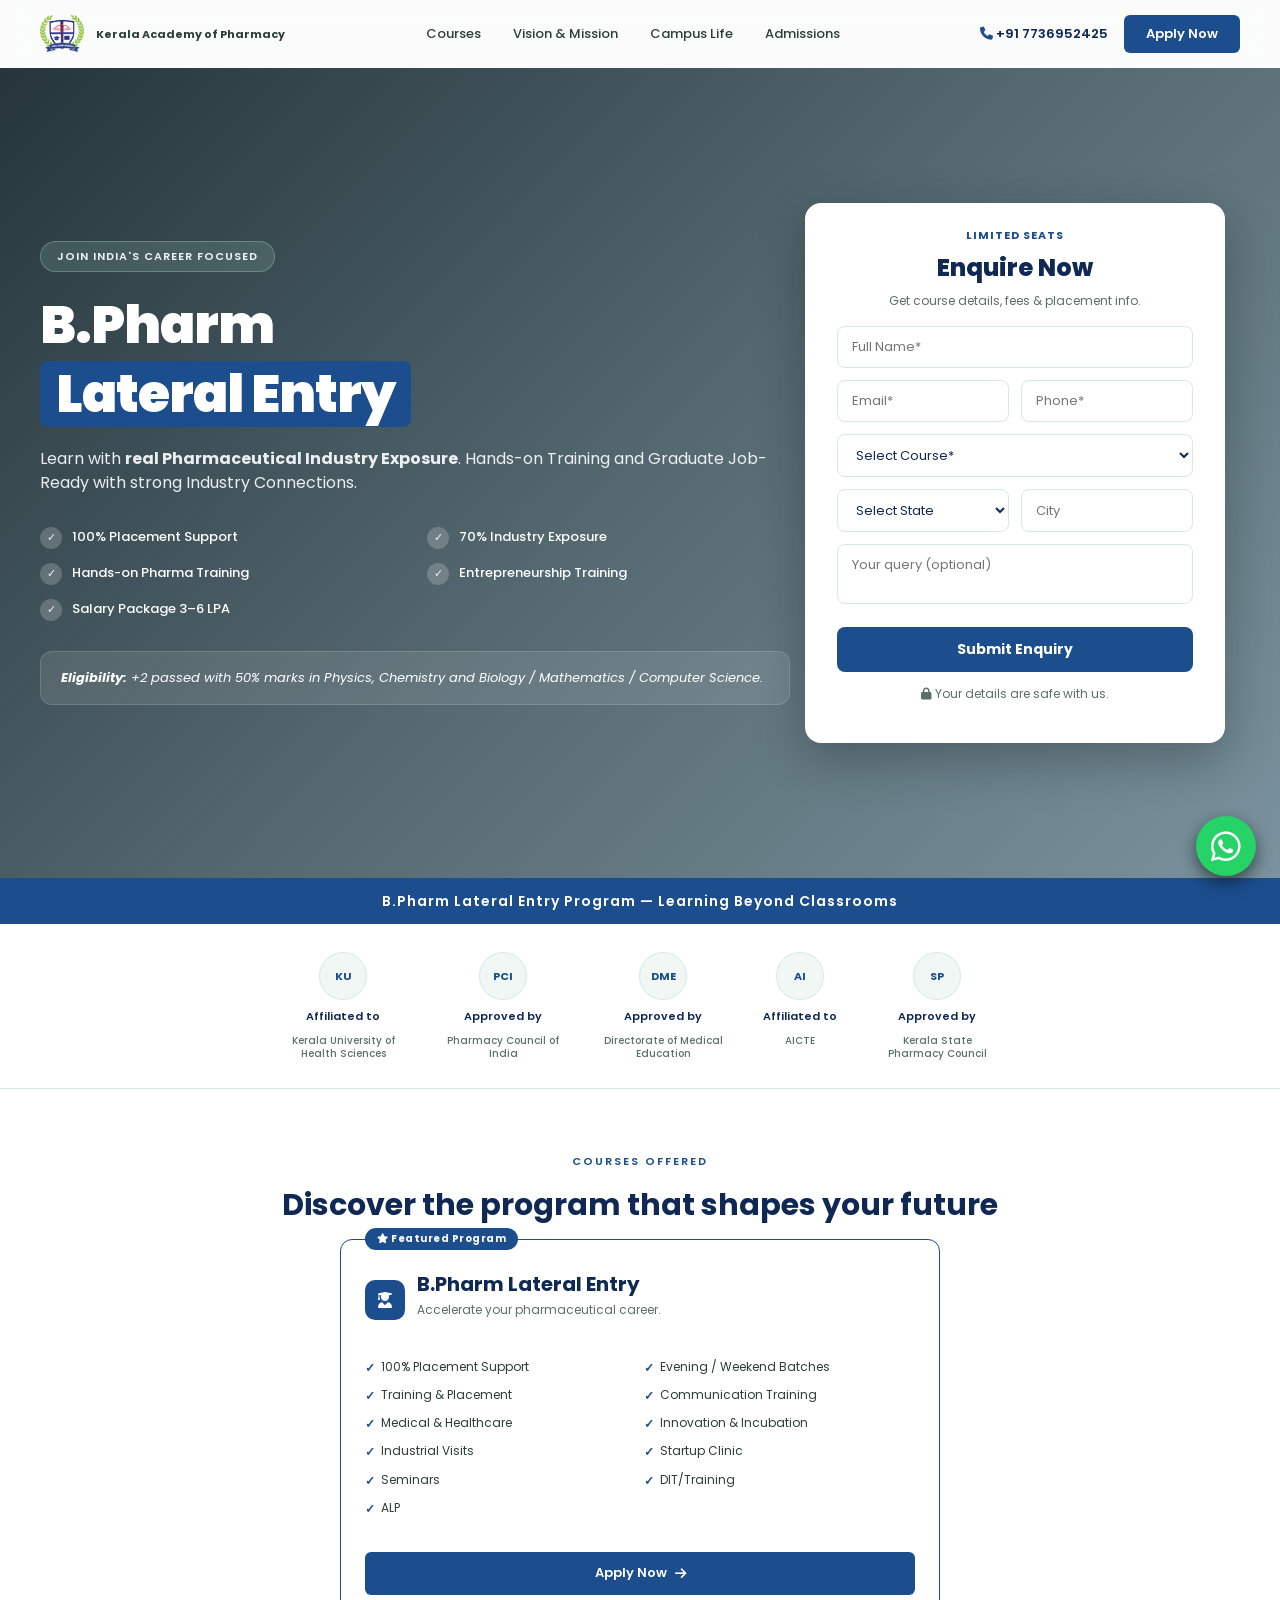
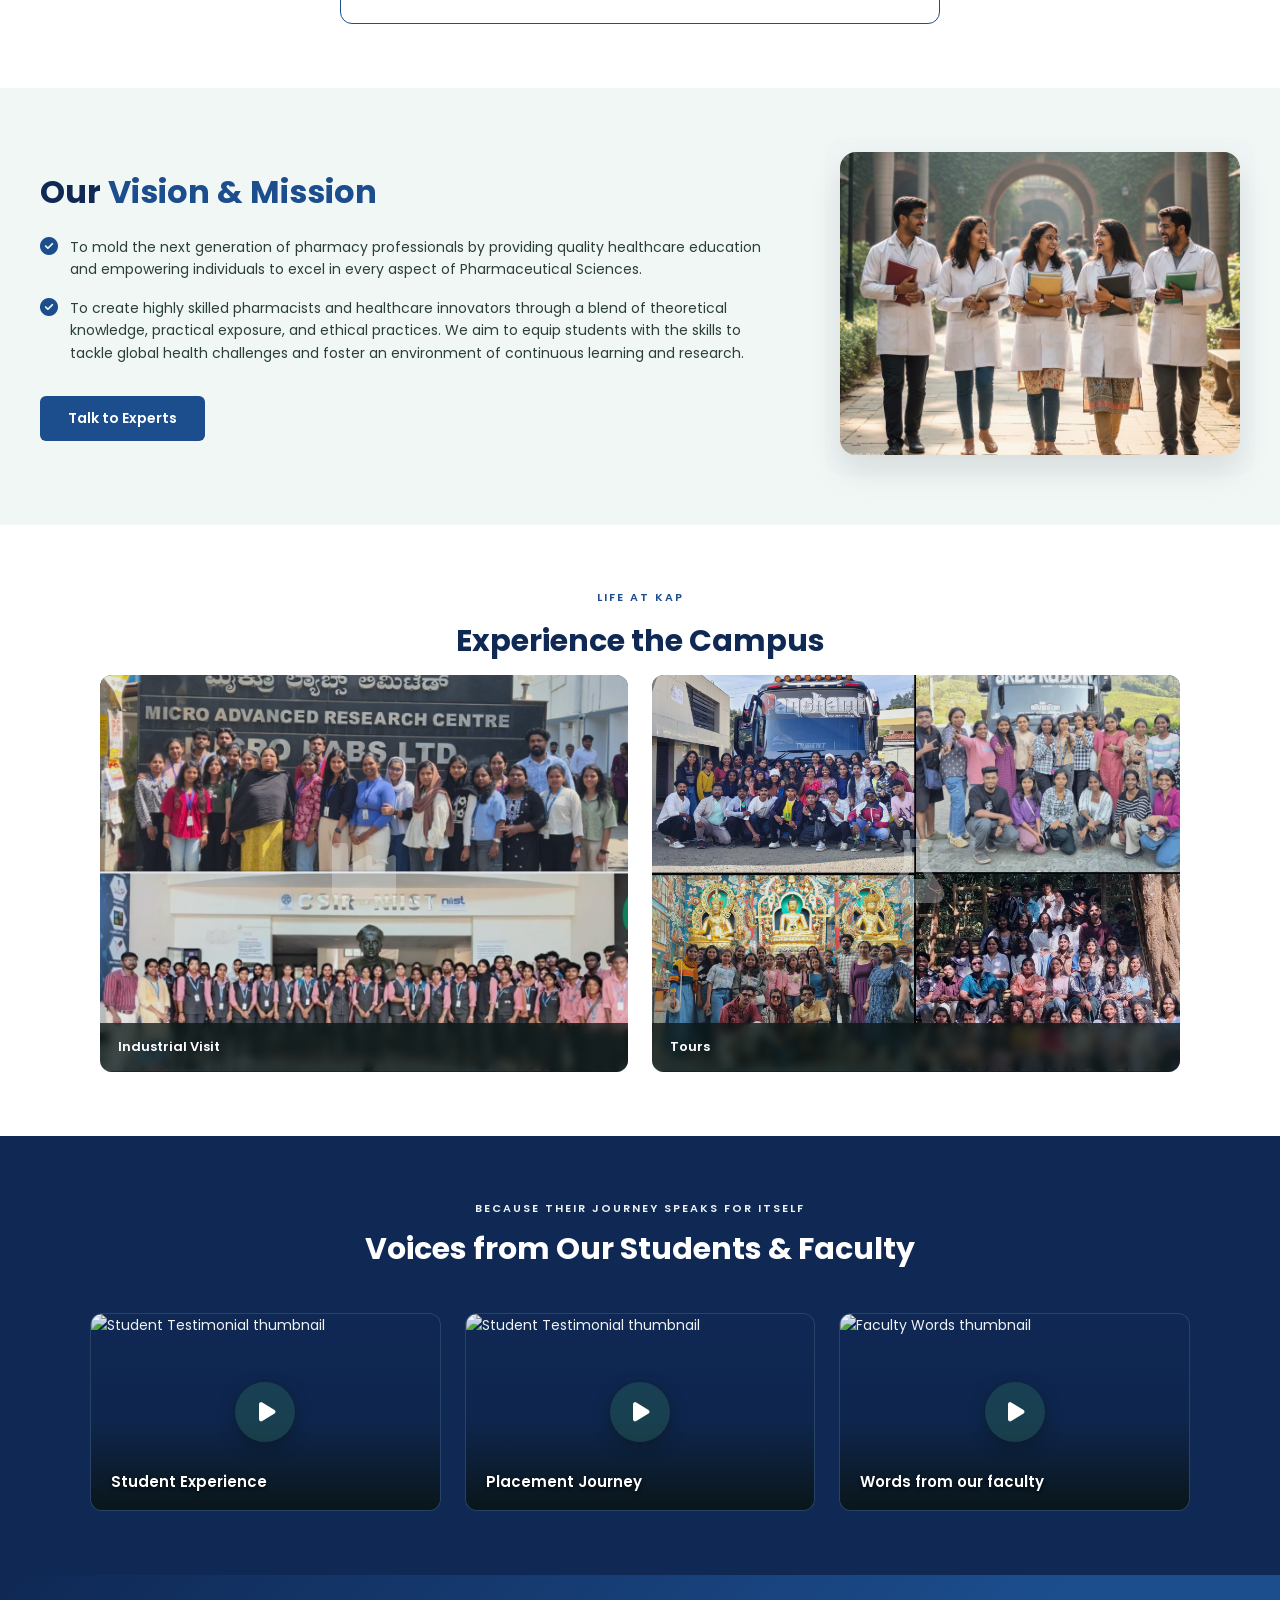
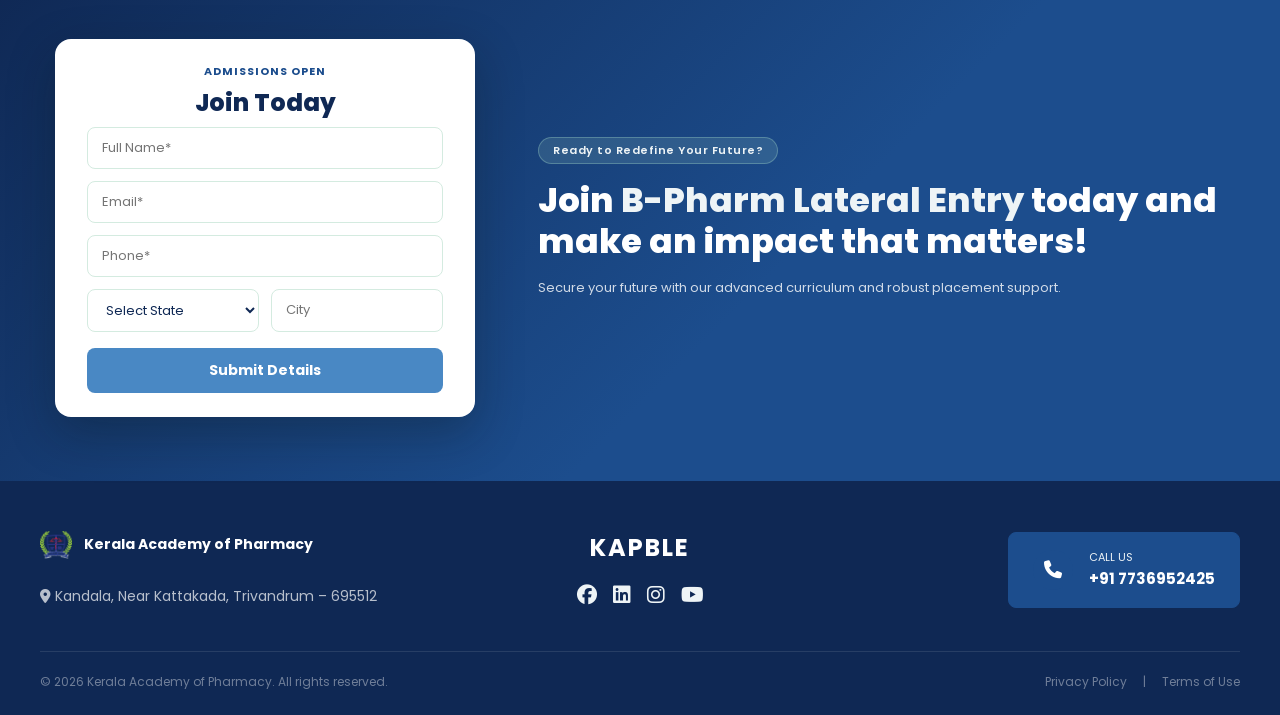
==== commit 814d34b4: "feat: the ui changed by adding a background image in the hero section. - changed the color theme" ====
--- a/index.html
+++ b/index.html
@@ -214,7 +214,6 @@
   <div class="carousel-wrapper">
     <div class="life-grid-track" id="life-track">
       
-      <!-- 🟢 SLIDE 1 (First 2 Images) -->
       <div class="carousel-slide">
         <div class="life-card">
           <img src="media/IV2.jpg" alt="Industrial Visit" class="life-img" />
@@ -222,33 +221,13 @@
           <div class="life-label-overlay">Industrial Visit</div>
         </div>
         <div class="life-card">
-          <img src="media/Seminars.jpg" alt="Seminars" class="life-img" />
-          <span class="life-icon"><i class="fa-solid fa-users" aria-hidden="true"></i></span>
-          <div class="life-label-overlay">Seminar Programs</div>
-        </div>
-      </div>
-
-      <!-- 🟢 SLIDE 2 (Next 2 Images) -->
-      <div class="carousel-slide">
-        <div class="life-card">
           <img src="media/tour.jpg" alt="Tours" class="life-img" />
           <span class="life-icon"><i class="fa-solid fa-flask" aria-hidden="true"></i></span>
           <div class="life-label-overlay">Tours</div>
         </div>
-        <div class="life-card">
-          <img src="media/Graduation1.jpg" alt="Graduation Ceremony" class="life-img" />
-          <span class="life-icon"><i class="fa-solid fa-graduation-cap" aria-hidden="true"></i></span>
-          <div class="life-label-overlay">Graduation Ceremony</div>
-        </div>
       </div>
 
     </div>
-  </div>
-
-  <!-- 🟢 CAROUSEL DOTS -->
-  <div class="carousel-dots">
-    <span class="dot active" onclick="moveCarousel(0)"></span>
-    <span class="dot" onclick="moveCarousel(1)"></span>
   </div>
 </section>
 
@@ -311,7 +290,7 @@
       <!-- Hidden course field so EmailJS template receives the course data from this form too -->
       <input type="hidden" name="course" value="B.Pharm Lateral Entry" />
       
-      <button type="submit" class="btn-submit" style="background: #408A71;">Submit Details</button>
+      <button type="submit" class="btn-submit" style="background: #4988C4;">Submit Details</button>
     </form>
   </div>
 </section>
@@ -393,19 +372,6 @@
       navbar.classList.remove('scrolled');
     }
   });
-
-  // Carousel Slide Logic
-  function moveCarousel(slideIndex) {
-    const track = document.getElementById('life-track');
-    const dots = document.querySelectorAll('.carousel-dots .dot');
-    
-    // Slide the track based on the index (0% or -50%)
-    track.style.transform = `translateX(-${slideIndex * 50}%)`;
-    
-    // Update active dot styling
-    dots.forEach(dot => dot.classList.remove('active'));
-    dots[slideIndex].classList.add('active');
-  }
 
   // --- EmailJS Setup & Submission Logic ---
   (function() {
--- a/styles.css
+++ b/styles.css
@@ -2,10 +2,10 @@
 *, *::before, *::after { box-sizing: border-box; margin: 0; padding: 0; }
 
 :root {
-  --kap-darkest: #091413;
-  --kap-dark: #285A48;
-  --kap-main: #408A71;
-  --kap-light: #B0E4CC;
+  --kap-darkest: #0F2854;
+  --kap-dark: #1C4D8D;
+  --kap-main: #1C4D8D;
+  --kap-light: #eef4f6;
   
 
   --orange: var(--kap-main);      
@@ -108,12 +108,29 @@
 
 /* ── HERO ── */
 .hero {
-  background: linear-gradient(110deg, var(--kap-darkest) 0%, var(--kap-dark) 50%, var(--kap-main) 100%);
-  position: relative; overflow: hidden; padding-top: 60px; padding-bottom: 60px;
-  display: flex; gap: 60px; align-items: center; justify-content: space-between; min-height: 85vh; 
-}
-
-.hero-content { position: relative; flex: 1; width: 100%; max-width: 55%; }
+  /* This adds a dark blue/teal gradient overlay on top of the image for text readability */
+  background-image: linear-gradient(
+      135deg, 
+      rgba(15, 32, 39, 0.9) 0%,   /* Dark color on the left */
+      rgba(32, 58, 67, 0.75) 50%, 
+      rgba(44, 83, 100, 0.6) 100% /* Lighter color on the right */
+    ), 
+    url('https://www.chitkara.edu.in/blogs/wp-content/uploads/2024/07/Pharmacy-Program-Prerequisi.jpg'); /* Replace with your actual image URL */
+  
+  background-size: cover;
+  background-position: center;
+  background-repeat: no-repeat;
+  
+  /* Make sure the hero takes up enough vertical space */
+  min-height: 90vh;
+  display: flex;
+  align-items: center;
+  
+  /* Ensure text color is white against the dark background */
+  color: #ffffff; 
+}
+
+.hero-content { position: relative; flex: 1; width: 100%; max-width: 85%; }
 .hero-form-wrap { position: relative; flex-shrink: 0; width: 100%; max-width: 450px; } 
 
 .hero-badge {
@@ -431,7 +448,7 @@
 .footer-logo-text strong { color: #fff; font-size: 14px; display: block; }
 .footer-socials { text-align: center; display: flex; flex-direction: column; align-items: center; justify-content: center; }
 .footer-socials h3 { color: #fff; font-size: 24px; letter-spacing: 2px; margin-bottom: 12px; }
-.social-icons { display: flex; gap: 16px; font-size: 20px; color: var(--kap-main); }
+.social-icons { display: flex; gap: 16px; font-size: 20px; color: var(--kap-light); }
 .social-icons a:hover { color: var(--kap-light); transition: 0.2s; }
 .footer-call-box { display: flex; align-items: center; justify-content: flex-end; }
 .call-box { background: var(--kap-dark); padding: 16px 24px; border-radius: 8px; border: 1px solid var(--kap-main); display: flex; align-items: center; gap: 16px; }
@@ -449,7 +466,7 @@
   right: 24px;
   width: 60px;
   height: 60px;
-  background-color: var(--kap-main); 
+  background-color: #25D366; 
   color: #fff; 
   border-radius: 50%;
   display: flex;
@@ -464,7 +481,7 @@
 }
 
 .floating-whatsapp:hover {
-  background-color: var(--kap-dark); 
+  background-color: rgb(26, 147, 109); 
   color: var(--kap-light);
   transform: translateY(-4px) scale(1.05);
   box-shadow: 0 8px 20px rgba(9, 20, 19, 0.8);
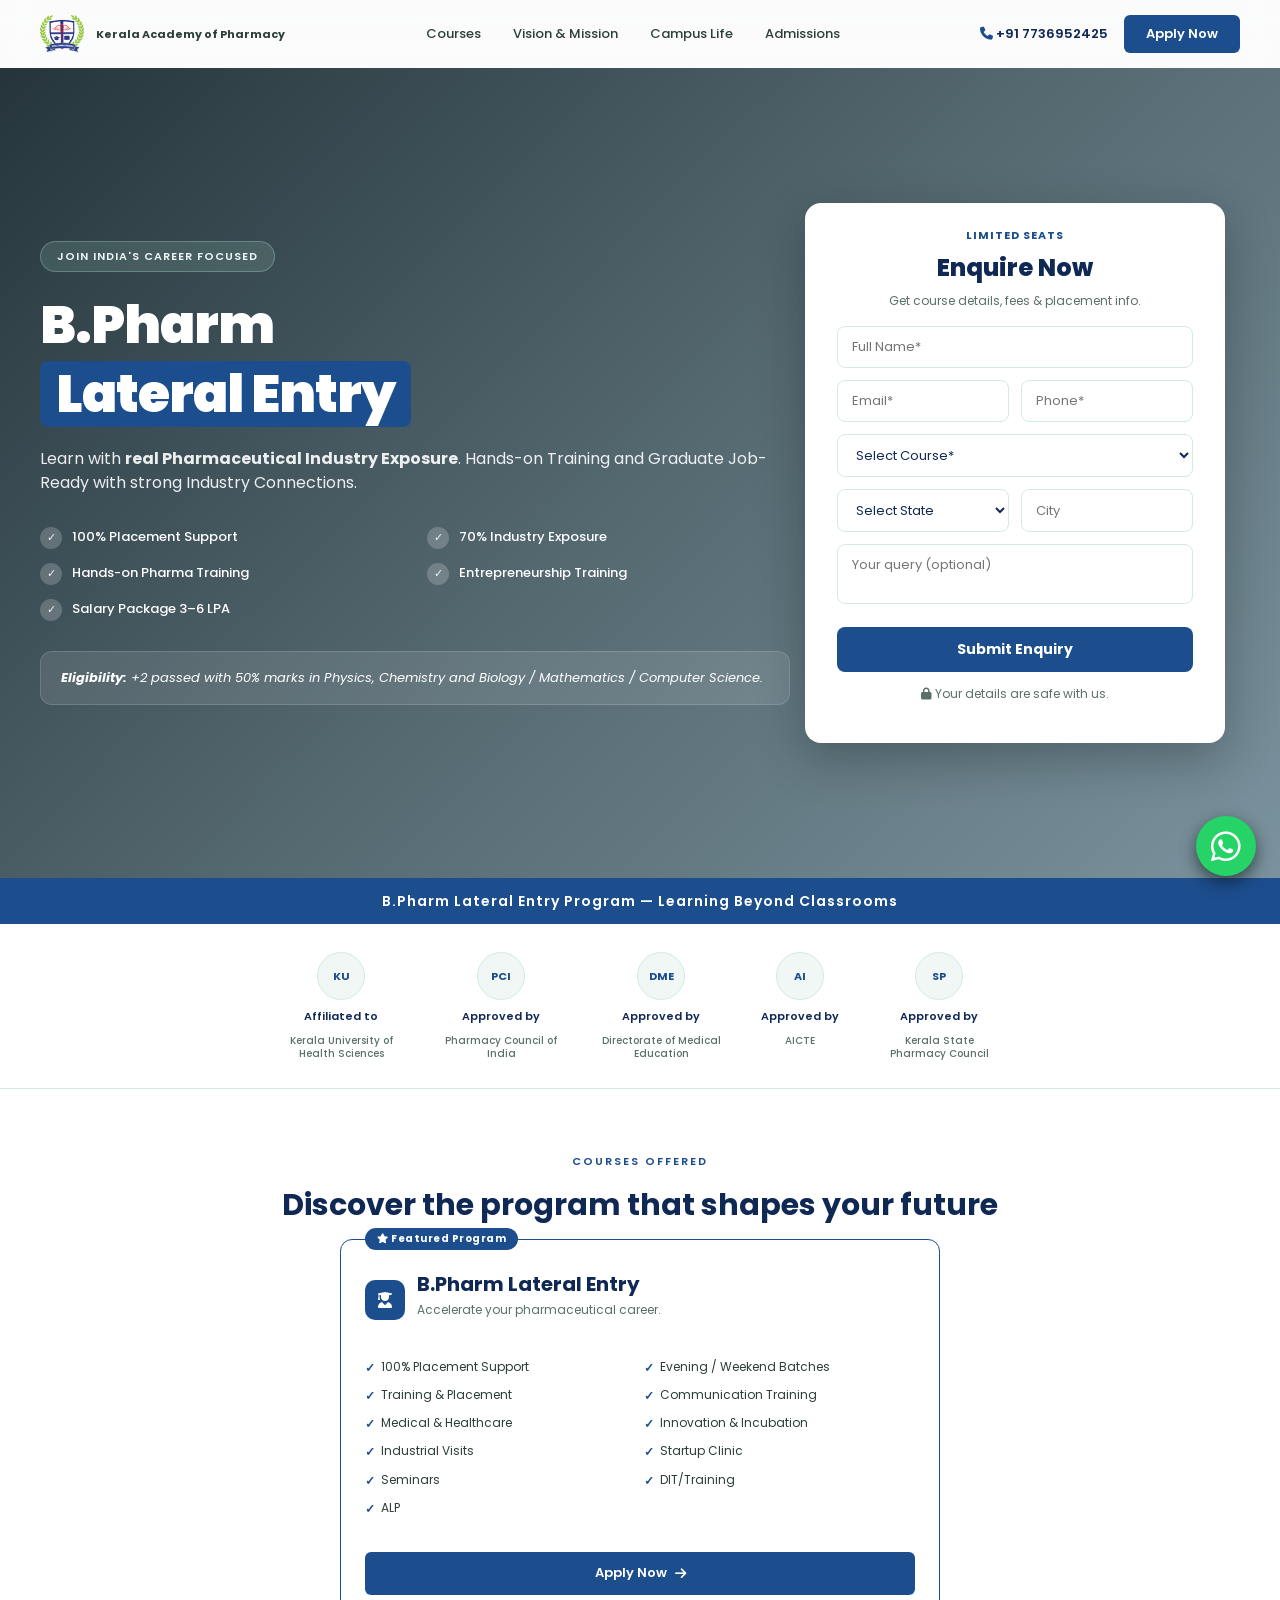
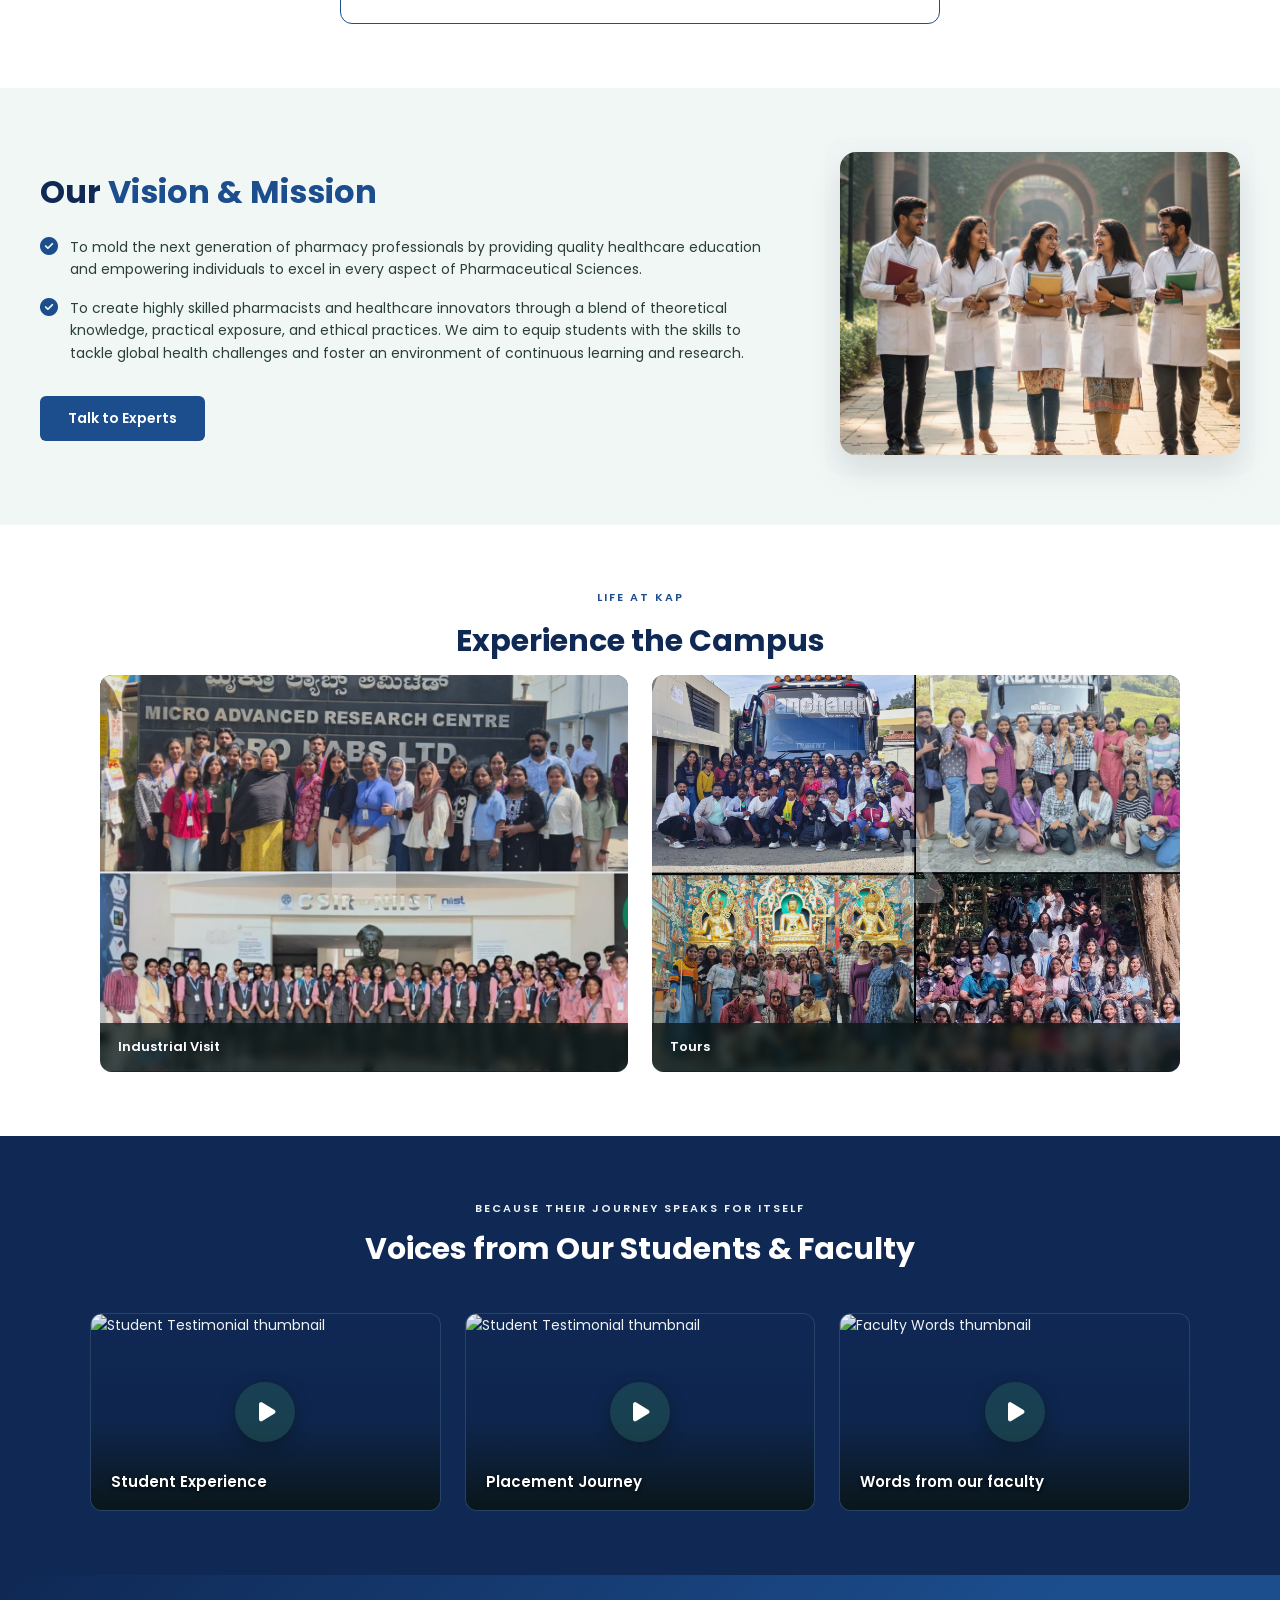
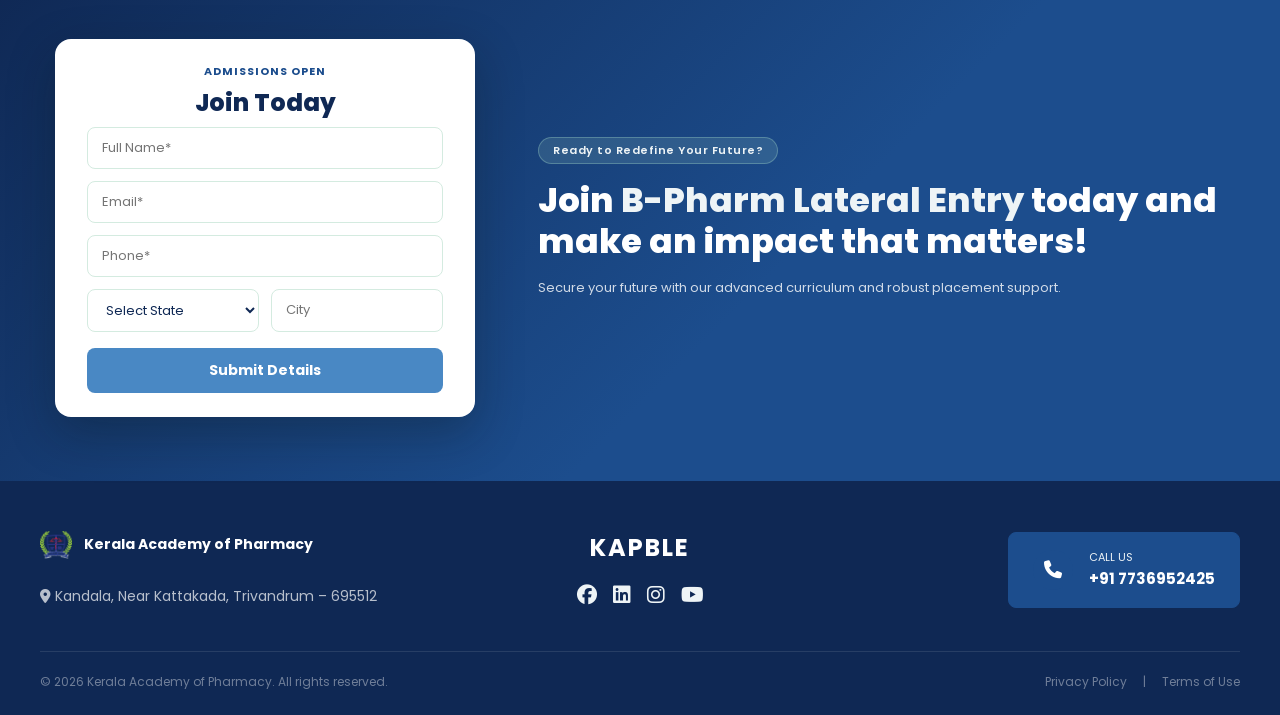
==== commit cea4747c: "feat: typo error fixed" ====
--- a/index.html
+++ b/index.html
@@ -134,7 +134,7 @@
     </div>
     <div class="affil-item">
       <div class="affil-icon" aria-hidden="true">AI</div>
-      <div class="affil-title">Affiliated to</div>
+      <div class="affil-title">Approved by</div>
       <div class="affil-label">AICTE</div>
     </div>
     <div class="affil-item">
--- a/styles.css
+++ b/styles.css
@@ -416,7 +416,7 @@
 
 .video-card:hover .play-btn { 
   transform: scale(1.15); 
-  background: rgba(176, 228, 204, 0.9); 
+  background: #eef4f6; 
   color: var(--kap-darkest); 
 }
 
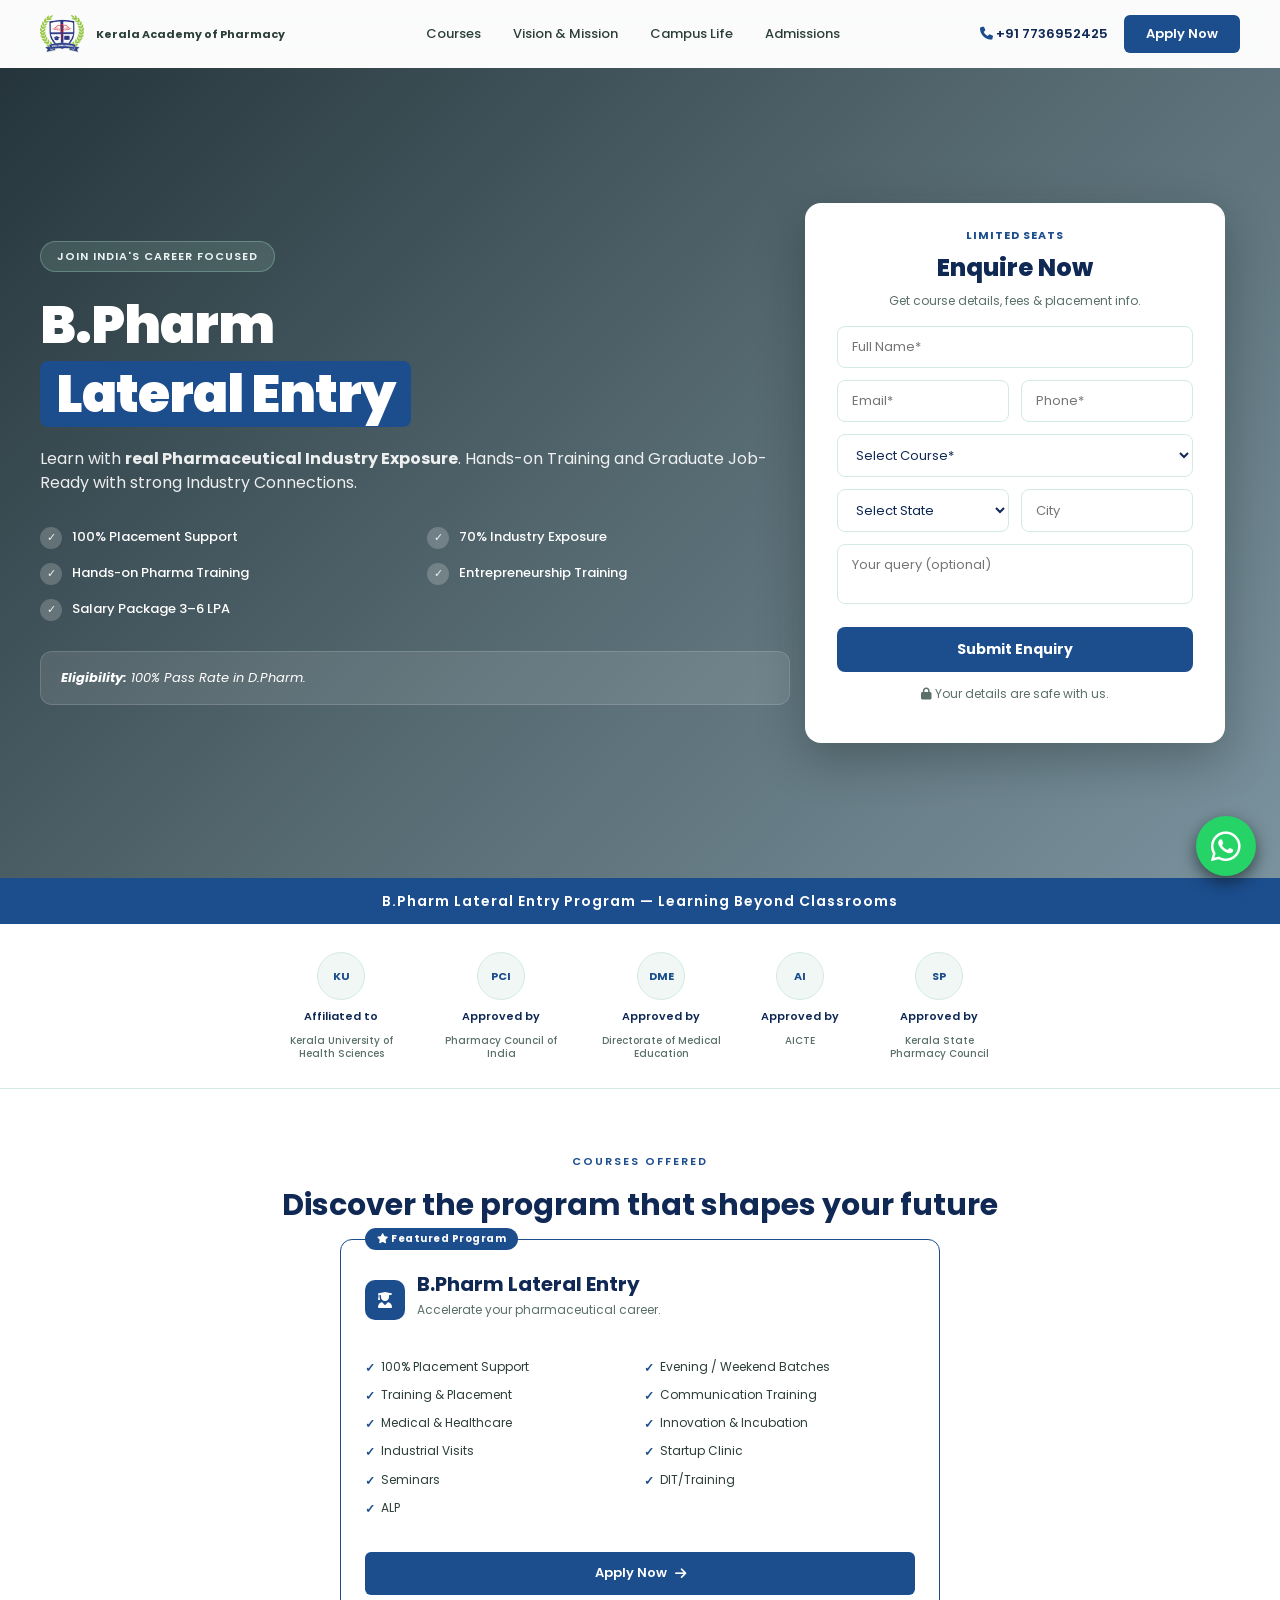
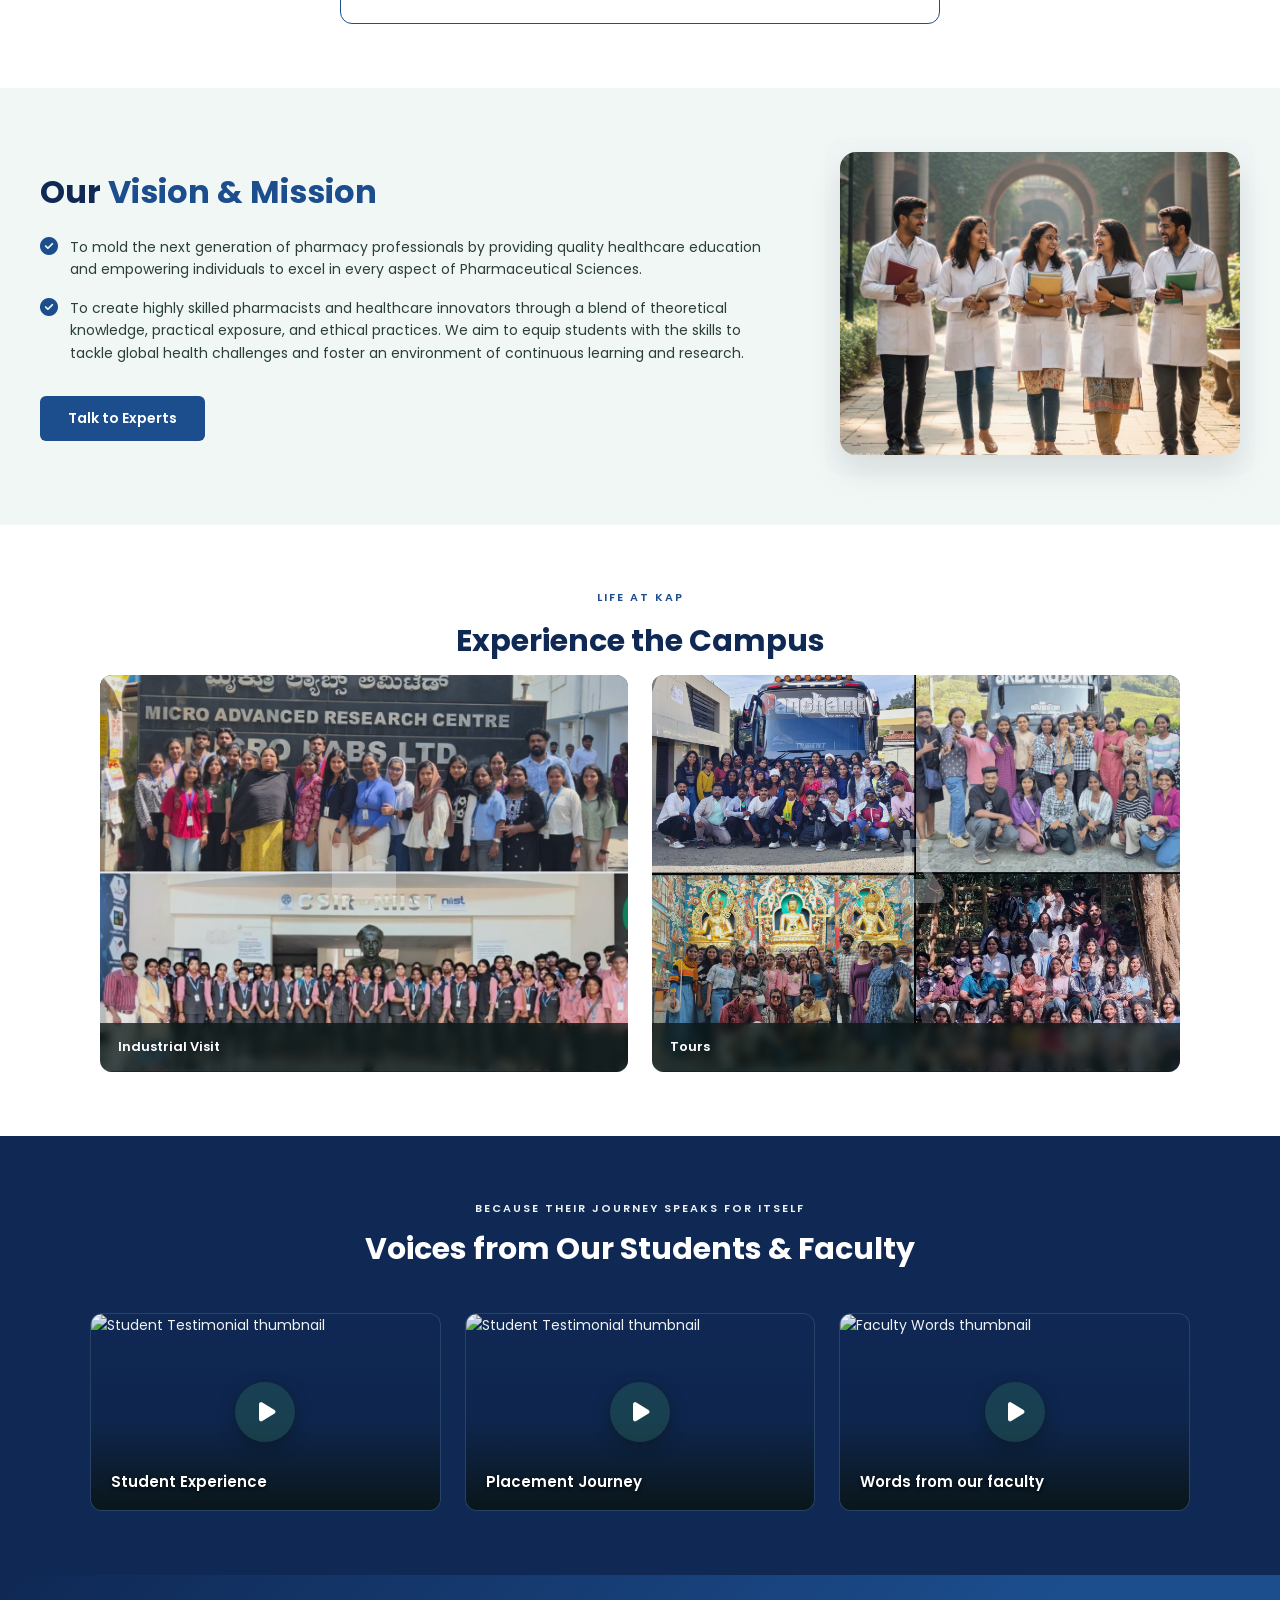
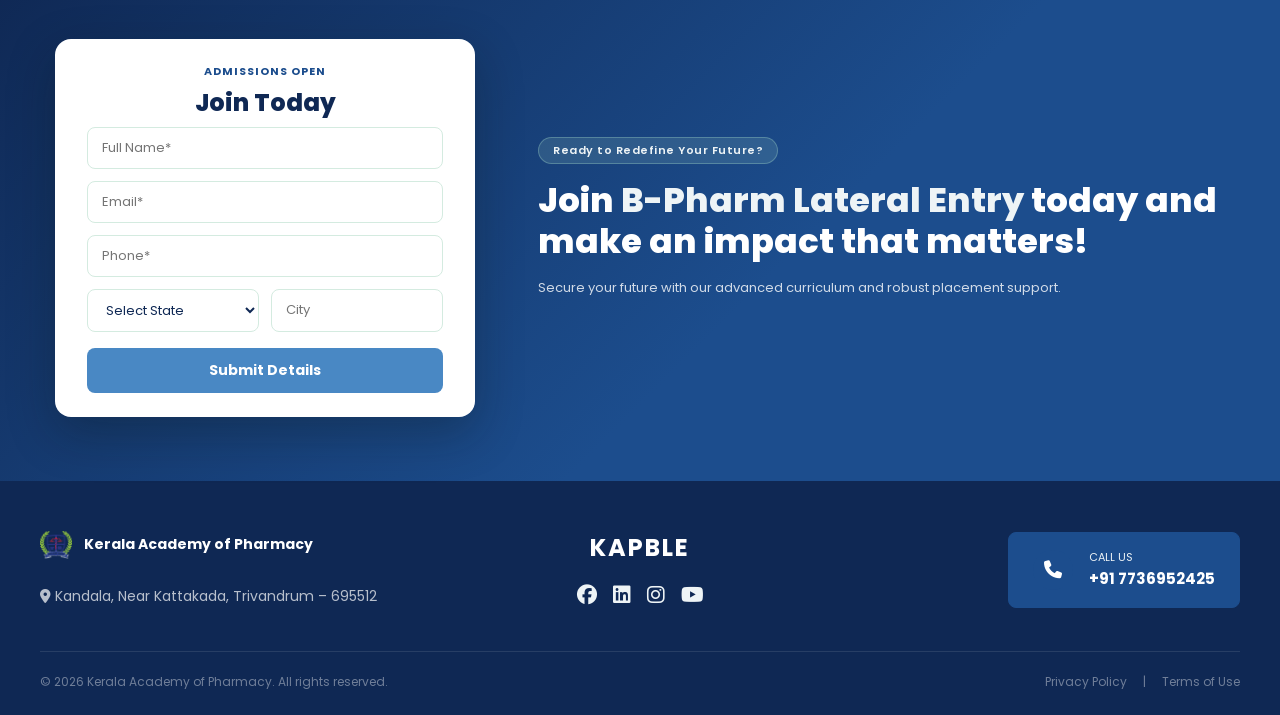
==== commit da209a27: "feat: eligibility criteria changed" ====
--- a/index.html
+++ b/index.html
@@ -67,7 +67,7 @@
       <li>Salary Package 3–6 LPA</li>
     </ul>
     <p class="hero-eligibility">
-      <strong>Eligibility:</strong> +2 passed with 50% marks in Physics, Chemistry and Biology / Mathematics / Computer Science.
+      <strong>Eligibility:</strong> 100% Pass Rate in D.Pharm.
     </p>
   </div>
 
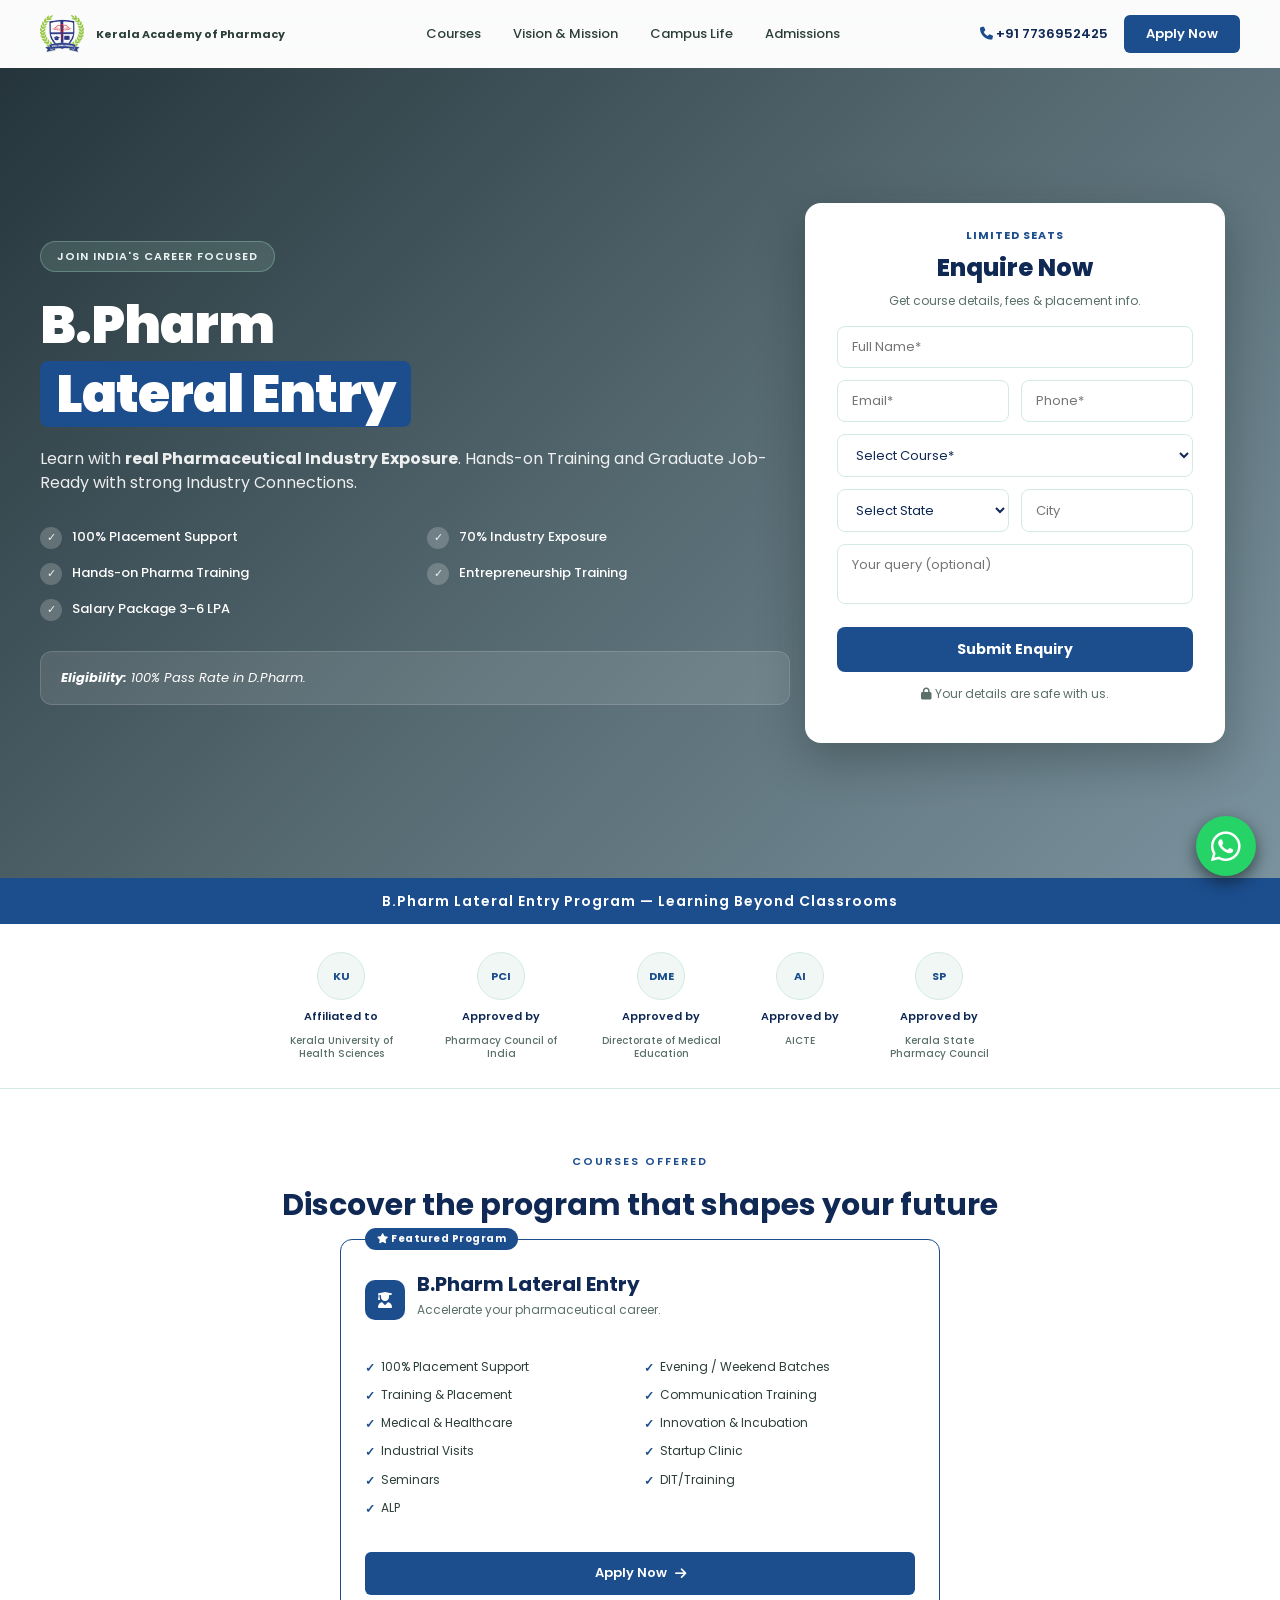
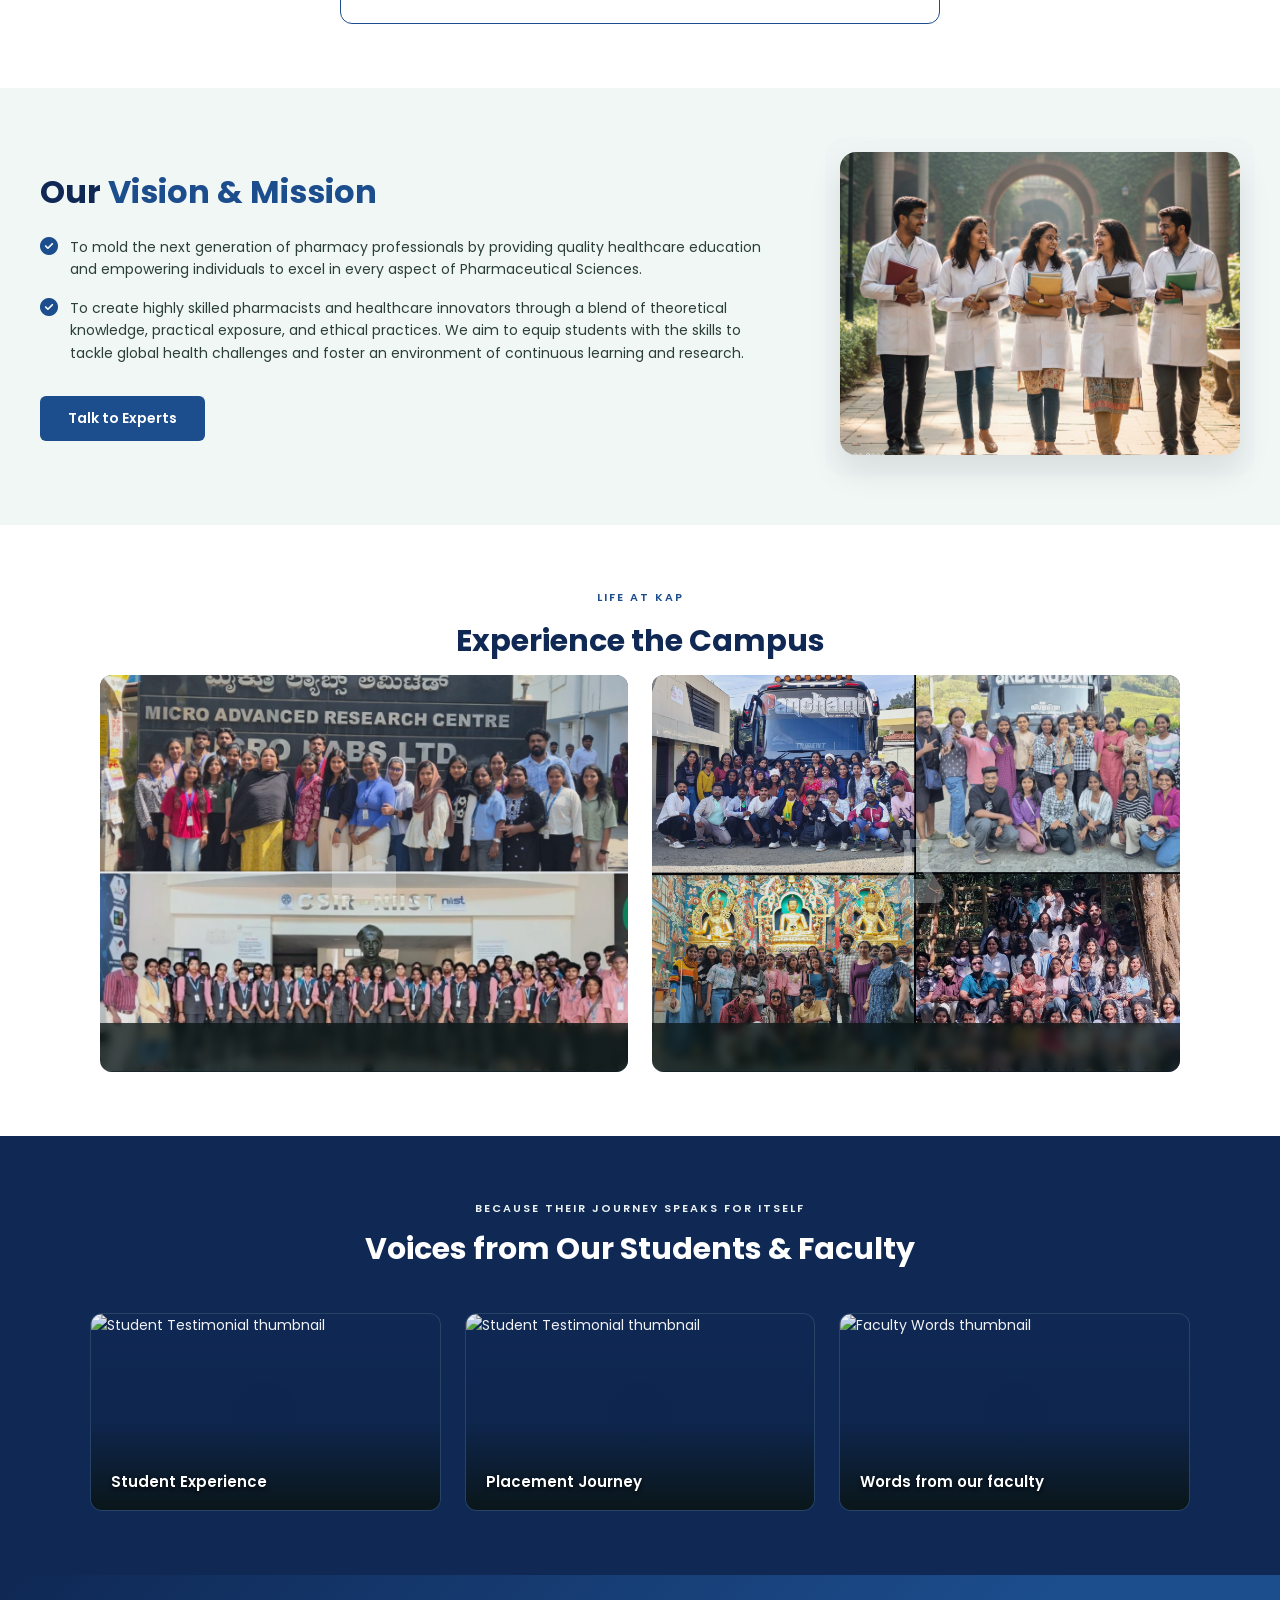
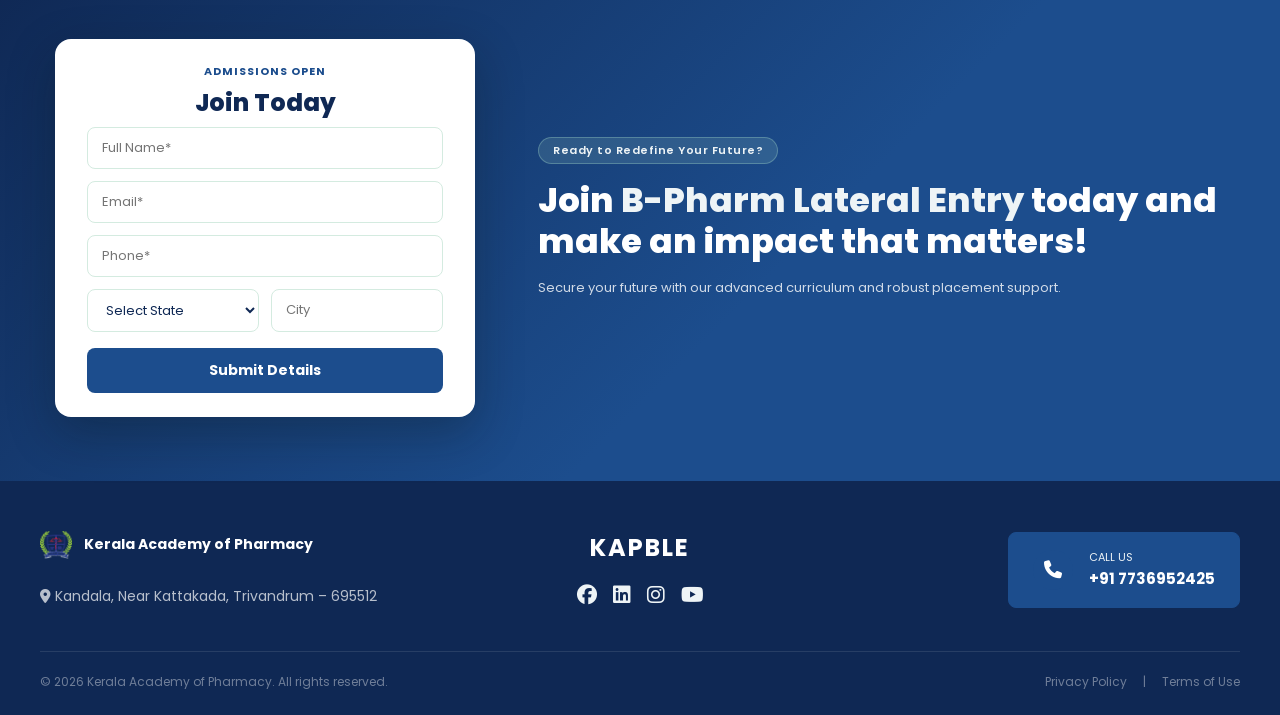
==== commit ac3d86a0: "feat : mobile number for small screen devices is added in the navbar" ====
--- a/index.html
+++ b/index.html
@@ -9,15 +9,12 @@
   <meta name="robots" content="index, follow" />
   
   <link href="https://fonts.googleapis.com/css2?family=Poppins:wght@300;400;500;600;700;800;900&display=swap" rel="stylesheet"/>
-  <!-- FontAwesome Link -->
   <link rel="stylesheet" href="https://cdnjs.cloudflare.com/ajax/libs/font-awesome/6.5.2/css/all.min.css" />
+  
   <link rel="stylesheet" href="styles.css" />
 </head>
 <body>
 
-<!-- ══════════════════════════════
-     NAVBAR
-══════════════════════════════ -->
 <nav class="navbar">
   <div class="navbar-logo">
     <div class="logo-box">
@@ -33,22 +30,27 @@
     <span></span>
     <span></span>
   </button>
+
   <ul class="nav-links" id="nav-links">
     <li><a href="#courses">Courses</a></li>
     <li><a href="#vision">Vision & Mission</a></li>
     <li><a href="#campus-life">Campus Life</a></li>
     <li><a href="#admissions">Admissions</a></li>
+    
+    <li class="mobile-menu-extras">
+      <a href="tel:+917736952425" class="mobile-phone-link">
+        <i class="fa-solid fa-phone" style="color: var(--teal);"></i> +91 7736952425
+      </a>
+      <a href="#admissions" class="mobile-cta-btn">Apply Now</a>
+    </li>
   </ul>
 
   <div class="nav-right">
     <span class="nav-phone"><i class="fa-solid fa-phone" style="color: var(--teal);" aria-hidden="true"></i> +91 7736952425</span>
-    <a href="#" class="btn-apply">Apply Now</a>
+    <a href="#admissions" class="btn-apply">Apply Now</a>
   </div>
 </nav>
 
-<!-- ══════════════════════════════
-     HERO
-══════════════════════════════ -->
 <section class="hero">
   <div class="hero-content">
     <span class="hero-badge">Join India's Career Focused</span>
@@ -72,7 +74,6 @@
   </div>
 
   <div class="hero-form-wrap">
-  <!-- EmailJS Hero Form -->
   <form id="hero-form" class="enquiry-form">
     <p class="form-tag">Limited Seats</p>
     <h3>Enquire Now</h3>
@@ -105,16 +106,10 @@
   </div>
 </section>
 
-<!-- ══════════════════════════════
-     DIVIDER BAR
-══════════════════════════════ -->
 <div class="blue-strip">
   B.Pharm Lateral Entry Program — Learning Beyond Classrooms
 </div>
 
-<!-- ══════════════════════════════
-     AFFILIATIONS
-══════════════════════════════ -->
 <section class="affiliations">
   <div class="affil-logos">
     <div class="affil-item">
@@ -145,9 +140,6 @@
   </div>
 </section>
 
-<!-- ══════════════════════════════
-     COURSES OFFERED
-══════════════════════════════ -->
 <section class="section" style="background:#fff;" id="courses">
   <p class="section-label">Courses Offered</p>
   <h2 class="section-title">Discover the program that shapes your future</h2>
@@ -180,9 +172,6 @@
   </div>
 </section>
 
-<!-- ══════════════════════════════
-     VISION & MISSION
-══════════════════════════════ -->
 <section class="vision-section" id="vision">
   <div class="vision-content">
     <h2>Our <span>Vision & Mission</span></h2>
@@ -204,9 +193,6 @@
   </div>
 </section>
 
-<!-- ══════════════════════════════
-     LIFE AT KAP (CAROUSEL)
-══════════════════════════════ -->
 <section class="life-section" id="campus-life">
   <p class="section-label">Life at KAP</p>
   <h2 class="section-title">Experience the Campus</h2>
@@ -231,9 +217,6 @@
   </div>
 </section>
 
-<!-- ══════════════════════════════
-     VOICES (VIDEO TESTIMONIALS)
-══════════════════════════════ -->
 <section class="video-section">
   <p class="section-label light-label">Because their journey speaks for itself</p>
   <h2 class="section-title light-title">Voices from Our Students & Faculty</h2>
@@ -259,9 +242,6 @@
   </div>
 </section>
 
-<!-- ══════════════════════════════
-     BOTTOM CTA
-══════════════════════════════ -->
 <section class="cta-section reverse-layout" id="admissions">
   <div class="cta-content">
     <span class="cta-badge">Ready to Redefine Your Future?</span>
@@ -272,7 +252,6 @@
   </div>
 
   <div class="hero-form-wrap">
-    <!-- EmailJS Bottom Form -->
     <form id="cta-form" class="enquiry-form">
       <p class="form-tag">Admissions Open</p>
       <h3>Join Today</h3>
@@ -287,17 +266,13 @@
         </select>
         <input type="text" name="city" placeholder="City" />
       </div>
-      <!-- Hidden course field so EmailJS template receives the course data from this form too -->
       <input type="hidden" name="course" value="B.Pharm Lateral Entry" />
       
-      <button type="submit" class="btn-submit" style="background: #4988C4;">Submit Details</button>
+      <button type="submit" class="btn-submit" style="background: var(--kap-main);">Submit Details</button>
     </form>
   </div>
 </section>
 
-<!-- ══════════════════════════════
-     FOOTER
-══════════════════════════════ -->
 <footer class="footer">
   <div class="footer-grid">
     
@@ -346,17 +321,13 @@
   <i class="fa-brands fa-whatsapp" aria-hidden="true"></i>
 </a>
 
-<!-- ══════════════════════════════
-     SCRIPTS
-══════════════════════════════ -->
-<!-- 1. EmailJS Library -->
 <script type="text/javascript" src="https://cdn.jsdelivr.net/npm/@emailjs/browser@3/dist/email.min.js"></script>
 
-<!-- 2. UI and Logic Scripts -->
 <script>
   // --- UI Interactivity ---
   const hamburger = document.getElementById('hamburger');
   const navLinks = document.getElementById('nav-links');
+  const navbar = document.querySelector('.navbar');
 
   // Add a click event to toggle the 'active' classes
   hamburger.addEventListener('click', () => {
@@ -418,7 +389,6 @@
   }
   
   const navItems = document.querySelectorAll('.nav-links a');
-  const navbar = document.querySelector('.navbar');
 
   navItems.forEach(item => {
     item.addEventListener('click', function(e) {
--- a/styles.css
+++ b/styles.css
@@ -7,7 +7,6 @@
   --kap-main: #1C4D8D;
   --kap-light: #eef4f6;
   
-
   --orange: var(--kap-main);      
   --teal: var(--kap-dark);        
   --dark-teal: var(--kap-darkest);
@@ -106,27 +105,28 @@
 }
 .hamburger span { width: 25px; height: 3px; background-color: var(--text-dark); border-radius: 2px; transition: all 0.3s ease-in-out; }
 
+/* ── MOBILE NAVBAR EXTRAS (Hidden on Desktop) ── */
+.mobile-call-btn,
+.mobile-menu-extras {
+  display: none !important;
+}
+
 /* ── HERO ── */
 .hero {
-  /* This adds a dark blue/teal gradient overlay on top of the image for text readability */
   background-image: linear-gradient(
       135deg, 
-      rgba(15, 32, 39, 0.9) 0%,   /* Dark color on the left */
+      rgba(15, 32, 39, 0.9) 0%,  
       rgba(32, 58, 67, 0.75) 50%, 
-      rgba(44, 83, 100, 0.6) 100% /* Lighter color on the right */
+      rgba(44, 83, 100, 0.6) 100% 
     ), 
-    url('https://www.chitkara.edu.in/blogs/wp-content/uploads/2024/07/Pharmacy-Program-Prerequisi.jpg'); /* Replace with your actual image URL */
+    url('https://www.chitkara.edu.in/blogs/wp-content/uploads/2024/07/Pharmacy-Program-Prerequisi.jpg'); 
   
   background-size: cover;
   background-position: center;
   background-repeat: no-repeat;
-  
-  /* Make sure the hero takes up enough vertical space */
   min-height: 90vh;
   display: flex;
   align-items: center;
-  
-  /* Ensure text color is white against the dark background */
   color: #ffffff; 
 }
 
@@ -134,7 +134,7 @@
 .hero-form-wrap { position: relative; flex-shrink: 0; width: 100%; max-width: 450px; } 
 
 .hero-badge {
-  display: inline-block; background: rgba(176, 228, 204, 0.15); /* Tinted with the mint */
+  display: inline-block; background: rgba(176, 228, 204, 0.15); 
   color: var(--kap-light); font-size: 11px; font-weight: 600; padding: 6px 16px; border-radius: 20px; 
   margin-bottom: 24px; letter-spacing: 1px; text-transform: uppercase; border: 1px solid rgba(176, 228, 204, 0.3);
 }
@@ -257,30 +257,6 @@
   display: grid;
   grid-template-columns: 1fr 1fr;
   gap: 24px;
-}
-
-/* Make the cards significantly taller */
-.life-card {
-  height: 380px;
-  border-radius: 12px; 
-  overflow: hidden; 
-  position: relative; 
-  background: var(--kap-darkest); 
-  display: flex; 
-  align-items: flex-end; 
-  cursor: pointer; 
-}
-
-/* Adjusted Height */
-.life-card {
-  height: 280px; 
-  border-radius: 12px; 
-  overflow: hidden; 
-  position: relative; 
-  background: var(--kap-darkest); 
-  display: flex; 
-  align-items: flex-end; 
-  cursor: pointer; 
 }
 
 .life-card {
@@ -505,10 +481,42 @@
   .navbar-logo .logo-text { display: none; }
   .navbar { padding: 12px 16px; flex-direction: row !important; }
   .navbar-logo { order: 1; }
-  .nav-right { order: 2; margin-left: auto; width: auto !important; flex-direction: row !important; }
-  .btn-apply { width: auto !important; padding: 6px 14px; font-size: 12px; }
+  
+  /* OVERRIDDEN for mobile menu logic */
+  .nav-right { display: none !important; } 
+  
   .hamburger { display: flex; order: 3; margin-left: 12px; margin-right: 0; }
-  .nav-phone { display: none; }
+
+  .mobile-menu-extras {
+    display: flex !important;
+    flex-direction: column;
+    gap: 15px;
+    margin-top: 15px;
+    padding-top: 20px;
+    border-top: 1px solid var(--border);
+    width: 100%;
+  }
+
+  .mobile-menu-extras a {
+    display: block;
+    text-align: center;
+    text-decoration: none;
+  }
+
+  .mobile-phone-link {
+    font-weight: 600;
+    font-size: 15px;
+    color: var(--text-dark);
+  }
+
+  .mobile-cta-btn {
+    background: var(--kap-main);
+    color: white !important;
+    padding: 12px;
+    border-radius: 6px;
+    font-weight: 600;
+    margin: 0 20px;
+  }
 
   .nav-links {
     display: flex; position: absolute; top: 100%; left: 0; width: 100%;
@@ -516,7 +524,10 @@
     box-shadow: 0 10px 15px rgba(9, 20, 19, 0.1); max-height: 0; overflow: hidden;
     transition: max-height 0.3s ease-in-out, padding 0.3s ease-in-out;
   }
-  .nav-links.active { max-height: 300px; padding: 20px 0; border-bottom: 1px solid var(--border); }
+  
+  /* Increased max-height slightly to accommodate the extra items */
+  .nav-links.active { max-height: 380px; padding: 20px 0; border-bottom: 1px solid var(--border); }
+  
   .hamburger.active span:nth-child(1) { transform: translateY(8px) rotate(45deg); }
   .hamburger.active span:nth-child(2) { opacity: 0; }
   .hamburger.active span:nth-child(3) { transform: translateY(-8px) rotate(-45deg); }
@@ -529,7 +540,6 @@
   
   .vision-section { flex-direction: column; text-align: center; }
   .vision-list li { text-align: left; }
-  
   
   .video-grid { 
     grid-template-columns: 1fr;
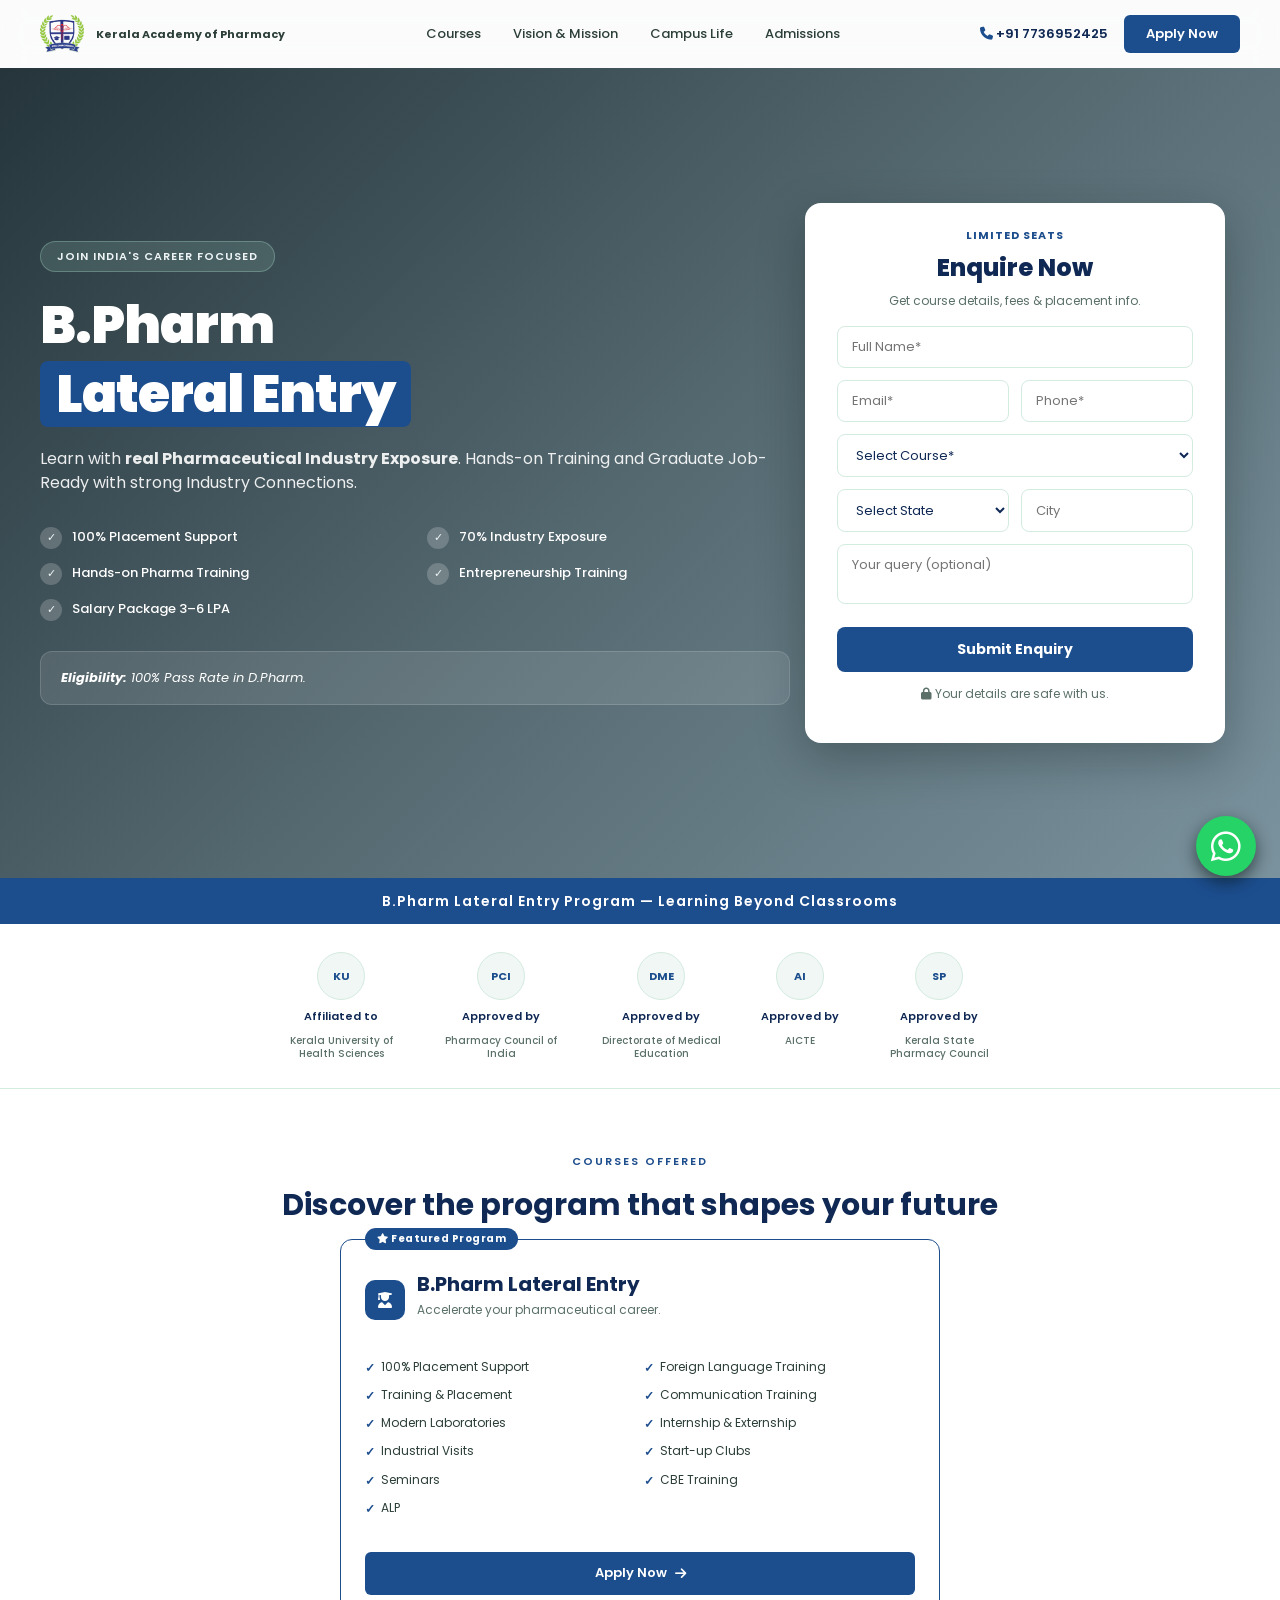
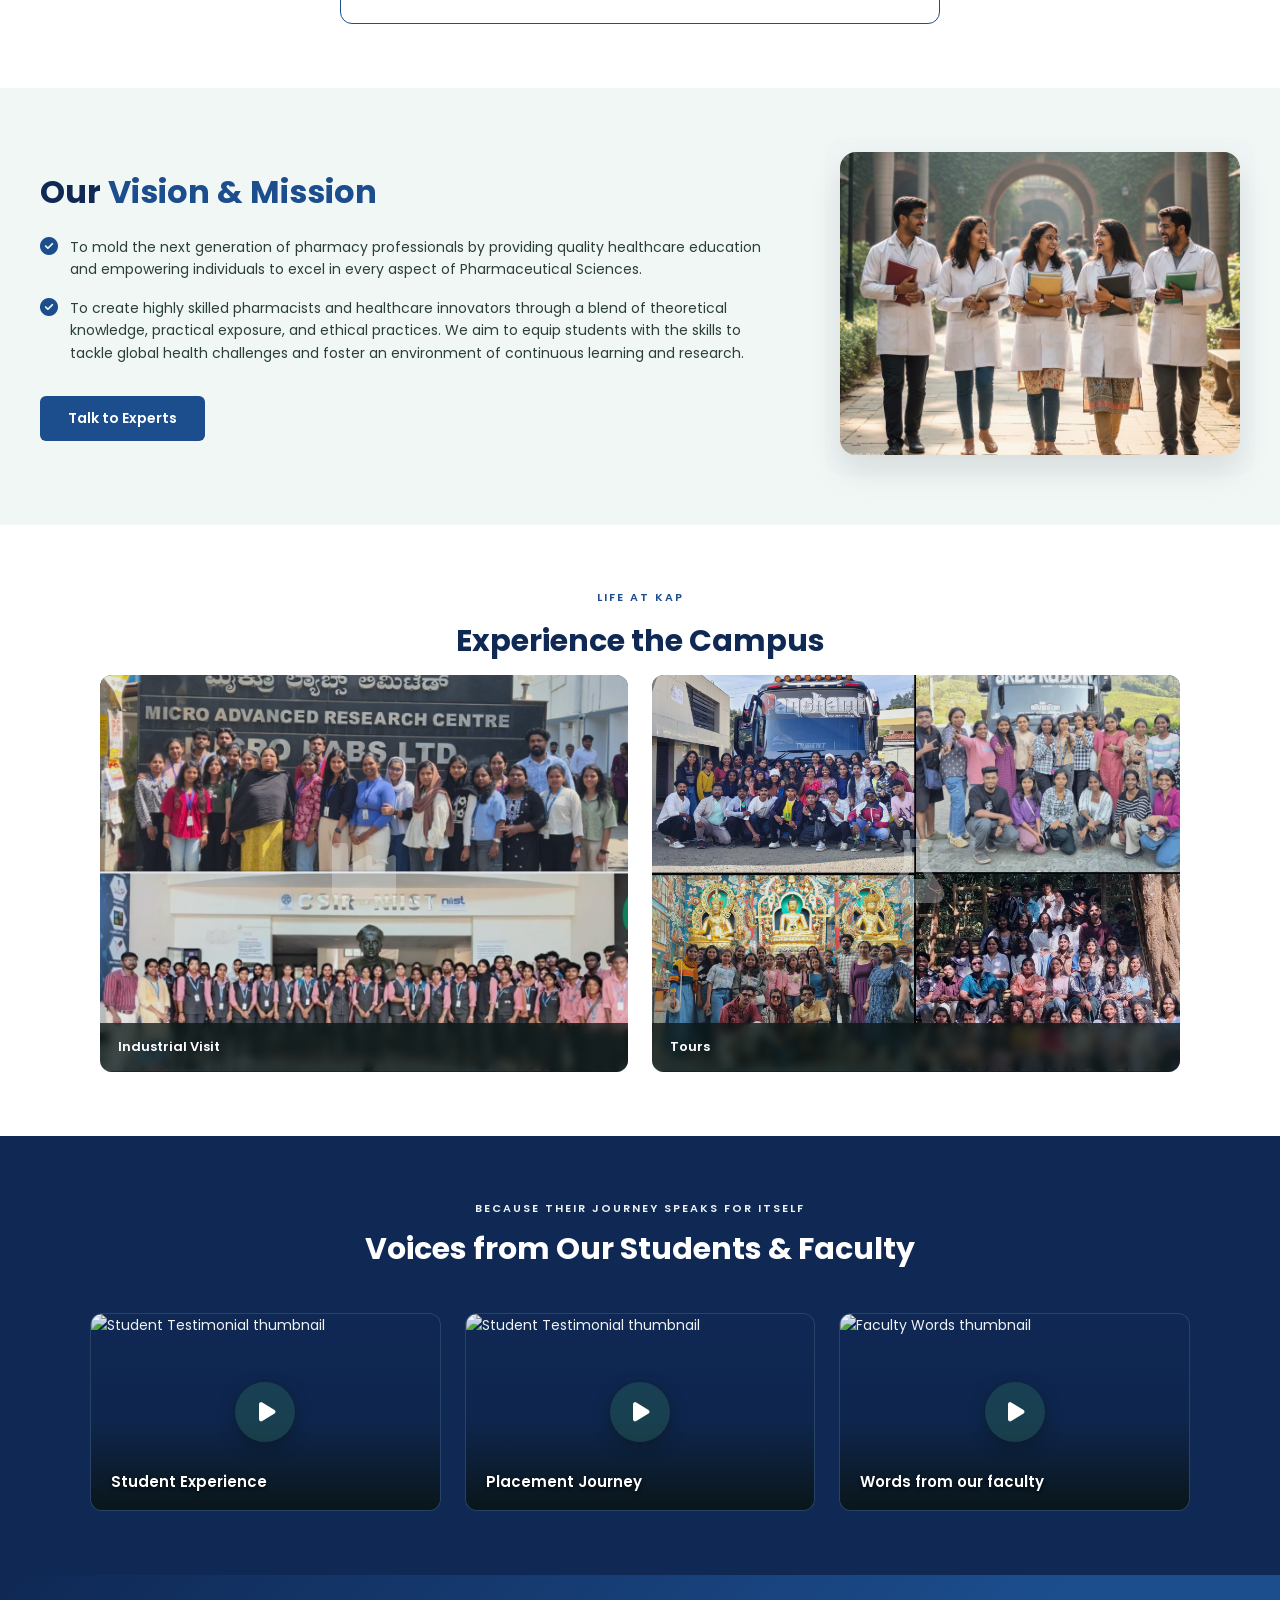
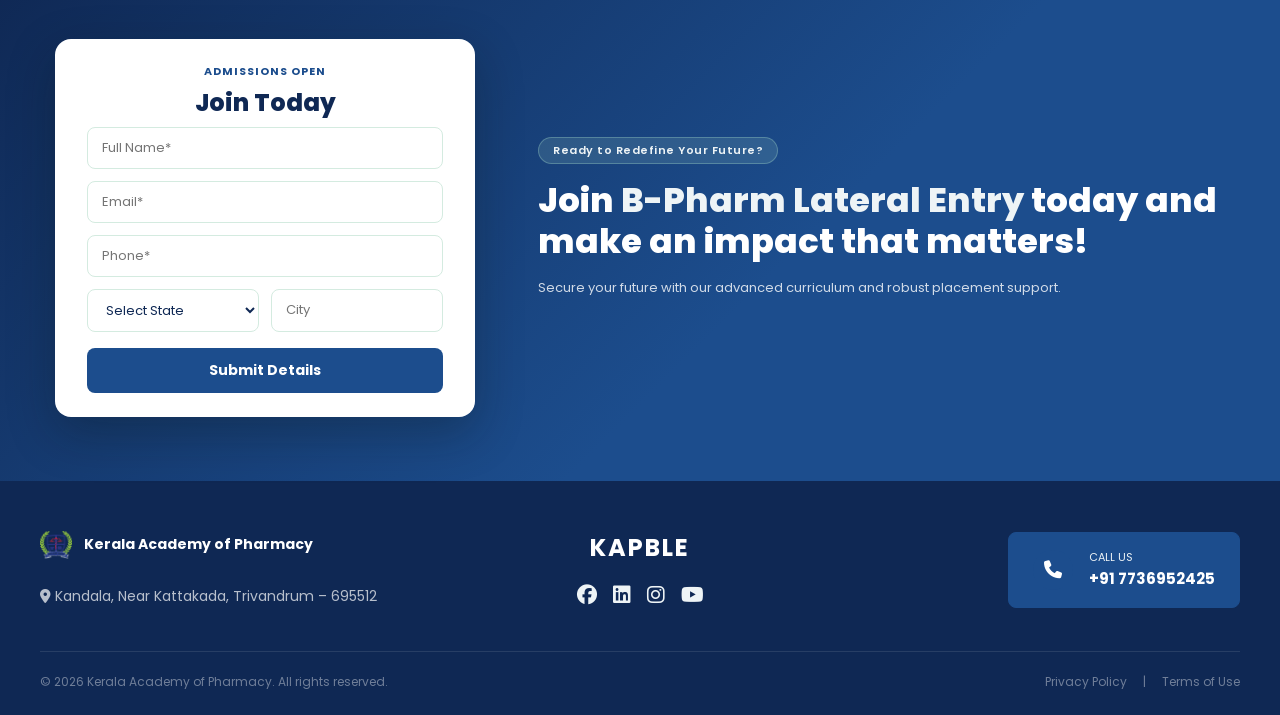
==== commit ec58ddcd: "feat : changes in course features" ====
--- a/index.html
+++ b/index.html
@@ -156,15 +156,15 @@
       </div>
       <ul class="course-features two-col">
         <li>100% Placement Support</li>
-        <li>Evening / Weekend Batches</li>
+        <li>Foreign Language Training</li>
         <li>Training & Placement</li>
         <li>Communication Training</li>
-        <li>Medical & Healthcare</li>
-        <li>Innovation & Incubation</li>
+        <li>Modern Laboratories</li>
+        <li>Internship & Externship</li>
         <li>Industrial Visits</li>
-        <li>Startup Clinic</li>
+        <li>Start-up Clubs</li>
         <li>Seminars</li>
-        <li>DIT/Training</li>
+        <li>CBE Training</li>
         <li>ALP</li>
       </ul>
       <a href="#" class="btn-course orange full-width">Apply Now <i class="fa-solid fa-arrow-right" aria-hidden="true"></i></a>
